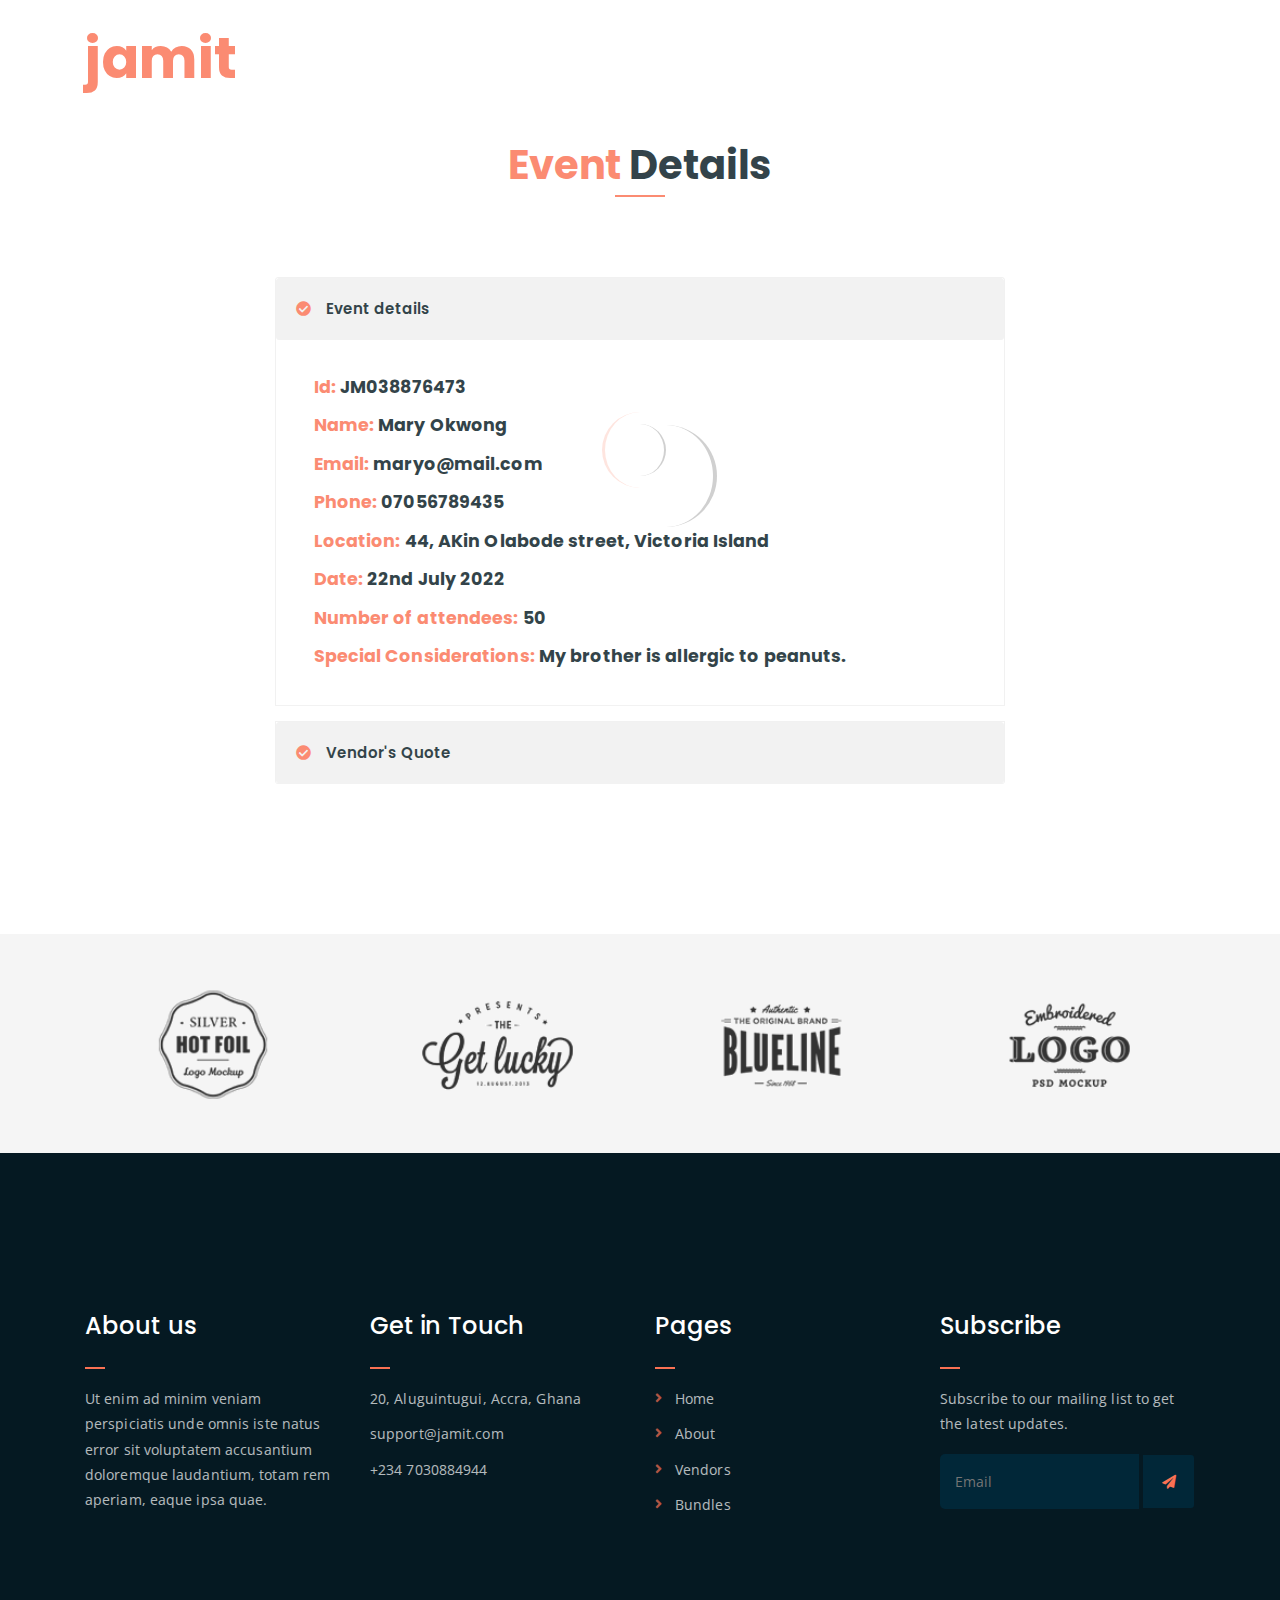
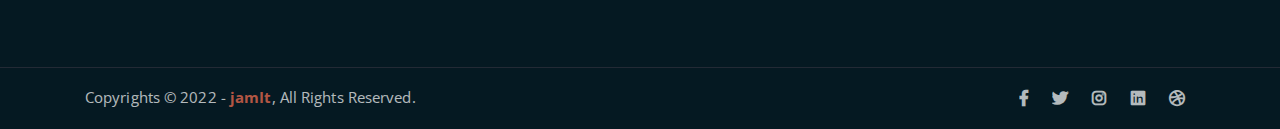
==== event_details.html @ 9898636e "added request quote and details page" ====
<!DOCTYPE html>
<html lang="en">
	<head>
		<meta charset="UTF-8" />
		<meta http-equiv="X-UA-Compatible" content="IE=edge" />
		<meta name="viewport" content="width=device-width, initial-scale=1" />

		<!-- title -->
		<title>Request Quote</title>

		<!-- favicon -->
		<link rel="shortcut icon" type="image/png" href="assets/img/favicon.png" />
		<!-- google font -->
		<link
			href="https://fonts.googleapis.com/css?family=Open+Sans:300,400,700"
			rel="stylesheet"
		/>
		<link
			href="https://fonts.googleapis.com/css?family=Poppins:400,700&display=swap"
			rel="stylesheet"
		/>
		<!-- fontawesome -->
		<link rel="stylesheet" href="assets/css/all.min.css" />
		<!-- bootstrap -->
		<link rel="stylesheet" href="assets/bootstrap/css/bootstrap.min.css" />
		<!-- owl carousel -->
		<link rel="stylesheet" href="assets/css/owl.carousel.css" />
		<!-- magnific popup -->
		<link rel="stylesheet" href="assets/css/magnific-popup.css" />
		<!-- animate css -->
		<link rel="stylesheet" href="assets/css/animate.css" />
		<!-- mean menu css -->
		<link rel="stylesheet" href="assets/css/meanmenu.min.css" />
		<!-- main style -->
		<link rel="stylesheet" href="assets/css/main.css" />
		<!-- responsive -->
		<link rel="stylesheet" href="assets/css/responsive.css" />
	</head>
	<body>
		<!--PreLoader-->
		<div class="loader">
			<div class="loader-inner">
				<div class="circle"></div>
			</div>
		</div>
		<!--PreLoader Ends-->

		<!-- header -->
		<div class="top-header-area" id="sticker">
			<div class="container">
				<div class="row">
					<div class="col-lg-12 col-sm-12 text-center">
						<div class="main-menu-wrap">
							<!-- logo -->
							<div class="site-logo">
								<a href="index.html">
									<h1 class="orange-text">jamit</h1>
									<!-- <img src="assets/img/logo.png" alt="" /> -->
								</a>
							</div>
							<!-- logo -->

							<!-- menu start -->
							<!-- <nav class="main-menu">
								<ul>
									<li class="current-list-item">
										<a href="#">Home</a>
										<ul class="sub-menu">
											<li><a href="index.html">Static Home</a></li>
											<li><a href="index_2.html">Slider Home</a></li>
										</ul>
									</li>
									<li><a href="about.html">About</a></li>
									<li>
										<a href="#">Pages</a>
										<ul class="sub-menu">
											<li><a href="404.html">404 page</a></li>
											<li><a href="about.html">About</a></li>
											<li><a href="cart.html">Cart</a></li>
											<li><a href="checkout.html">Check Out</a></li>
											<li><a href="contact.html">Contact</a></li>
											<li><a href="news.html">News</a></li>
											<li><a href="shop.html">Shop</a></li>
										</ul>
									</li>
									<li>
										<a href="news.html">News</a>
										<ul class="sub-menu">
											<li><a href="news.html">News</a></li>
											<li><a href="single-news.html">Single News</a></li>
										</ul>
									</li>
									<li><a href="contact.html">Contact</a></li>
									<li>
										<a href="shop.html">Shop</a>
										<ul class="sub-menu">
											<li><a href="shop.html">Shop</a></li>
											<li><a href="checkout.html">Check Out</a></li>
											<li><a href="single-product.html">Single Product</a></li>
											<li><a href="cart.html">Cart</a></li>
										</ul>
									</li>
									<li>
										<div class="header-icons">
											<a class="shopping-cart" href="cart.html"
												><i class="fas fa-shopping-cart"></i
											></a>
											<a class="mobile-hide search-bar-icon" href="#"
												><i class="fas fa-search"></i
											></a>
										</div>
									</li>
								</ul>
							</nav> -->
							<a class="mobile-show search-bar-icon" href="#"
								><i class="fas fa-search"></i
							></a>
							<div class="mobile-menu"></div>
							<!-- menu end -->
						</div>
					</div>
				</div>
			</div>
		</div>
		<!-- end header -->

		<!-- search area -->
		<!-- <div class="search-area">
			<div class="container">
				<div class="row">
					<div class="col-lg-12">
						<span class="close-btn"><i class="fas fa-window-close"></i></span>
						<div class="search-bar">
							<div class="search-bar-tablecell">
								<h3>Search For:</h3>
								<input type="text" placeholder="Keywords" />
								<button type="submit">
									Search <i class="fas fa-search"></i>
								</button>
							</div>
						</div>
					</div>
				</div>
			</div>
		</div> -->
		<!-- end search arewa -->

		<!-- breadcrumb-section -->
		<!-- <div class="breadcrumb-section breadcrumb-bg">
			<div class="container">
				<div class="row">
					<div class="col-lg-8 offset-lg-2 text-center">
						<div class="breadcrumb-text">
							<h1>Request Quote</h1>
						</div>
					</div>
				</div>
			</div>
		</div> -->
		<!-- end breadcrumb section -->

		<!-- check out section -->
		<div class="checkout-section mt-150 mb-150">
			<div class="container">
				<div class="row">
					<div class="col-lg-8 offset-lg-2 text-center">
						<div class="section-title">
							<h3><span class="orange-text">Event</span> Details</h3>
						</div>
					</div>
				</div>
				<div class="row">
					<div class="col-lg-8 m-auto">
						<div class="checkout-accordion-wrap">
							<div class="accordion" id="accordionExample">
								<div class="card single-accordion">
									<div class="card-header" id="headingOne">
										<h5 class="mb-0">
											<button
												class="btn btn-link"
												type="button"
												data-toggle="collapse"
												data-target="#collapseOne"
												aria-expanded="true"
												aria-controls="collapseOne"
											>
												Event details
											</button>
										</h5>
									</div>

									<div
										id="collapseOne"
										class="collapse show"
										aria-labelledby="headingOne"
										data-parent="#accordionExample"
									>
										<div class="card-body">
											<div class="billing-address-form">
												<!-- <form action="index.html">
													<p><input type="text" placeholder="Name" /></p>
													<p><input type="email" placeholder="Email" /></p>
													<p><input type="tel" placeholder="Phone" /></p>
													<p>
														<input type="text" placeholder="Event Location" />
													</p>
													<p>
														<input
															type="text"
															placeholder="Number of attendees"
														/>
													</p>
													<p>
														<textarea
															name="bill"
															id="bill"
															cols="30"
															rows="10"
															placeholder="Special considerations?"
														></textarea>
													</p>
													<a
														href="index.html"
														class="boxed-btn"
														id="request_quote"
													>
														Request Quote
													</a>
												</form> -->
												<h5>
													<span class="orange-text">Id:</span> JM038876473
												</h5>
												<h5>
													<span class="orange-text">Name:</span> Mary Okwong
												</h5>
												<h5>
													<span class="orange-text">Email:</span> maryo@mail.com
												</h5>
												<h5>
													<span class="orange-text">Phone:</span> 07056789435
												</h5>
												<h5>
													<span class="orange-text">Location:</span> 44, AKin
													Olabode street, Victoria Island
												</h5>
												<h5>
													<span class="orange-text">Date:</span> 22nd July 2022
												</h5>
												<h5>
													<span class="orange-text">Number of attendees:</span>
													50
												</h5>
												<h5>
													<span class="orange-text"
														>Special Considerations:</span
													>
													My brother is allergic to peanuts.
												</h5>
											</div>
										</div>
									</div>
								</div>
								<div id="quote_alert"></div>
								<div class="card single-accordion">
									<div class="card-header" id="headingTwo">
										<h5 class="mb-0">
											<button
												class="btn btn-link"
												type=""
												data-toggle="collapse"
												data-target="#collapseTwo"
												aria-expanded="false"
												aria-controls="collapseTwo"
											>
												Vendor's Quote
											</button>
										</h5>
									</div>
									<div
										id="collapseTwo"
										class="collapse"
										aria-labelledby="headingTwo"
										data-parent="#accordionExample"
									>
										<div class="card-body">
											<div class="shipping-address-form">
												<p>
													Vendor has not given a quote yet. Please check back
													later.
												</p>
											</div>
										</div>
									</div>
								</div>
							</div>
						</div>
					</div>

					<!-- <div class="col-lg-4">
						<div class="order-details-wrap">
							<table class="order-details">
								<thead>
									<tr>
										<th>Your order Details</th>
										<th>Price</th>
									</tr>
								</thead>
								<tbody class="order-details-body">
									<tr>
										<td>Product</td>
										<td>Total</td>
									</tr>
									<tr>
										<td>Strawberry</td>
										<td>$85.00</td>
									</tr>
									<tr>
										<td>Berry</td>
										<td>$70.00</td>
									</tr>
									<tr>
										<td>Lemon</td>
										<td>$35.00</td>
									</tr>
								</tbody>
								<tbody class="checkout-details">
									<tr>
										<td>Subtotal</td>
										<td>$190</td>
									</tr>
									<tr>
										<td>Shipping</td>
										<td>$50</td>
									</tr>
									<tr>
										<td>Total</td>
										<td>$240</td>
									</tr>
								</tbody>
							</table>
							<a href="#" class="boxed-btn">Place Order</a>
						</div>
					</div> -->
				</div>
			</div>
		</div>
		<!-- end check out section -->

		<!-- logo carousel -->
		<div class="logo-carousel-section">
			<div class="container">
				<div class="row">
					<div class="col-lg-12">
						<div class="logo-carousel-inner">
							<div class="single-logo-item">
								<img src="assets/img/company-logos/1.png" alt="" />
							</div>
							<div class="single-logo-item">
								<img src="assets/img/company-logos/2.png" alt="" />
							</div>
							<div class="single-logo-item">
								<img src="assets/img/company-logos/3.png" alt="" />
							</div>
							<div class="single-logo-item">
								<img src="assets/img/company-logos/4.png" alt="" />
							</div>
							<div class="single-logo-item">
								<img src="assets/img/company-logos/5.png" alt="" />
							</div>
						</div>
					</div>
				</div>
			</div>
		</div>
		<!-- end logo carousel -->

		<!-- footer -->
		<div class="footer-area">
			<div class="container">
				<div class="row">
					<div class="col-lg-3 col-md-6">
						<div class="footer-box about-widget">
							<h2 class="widget-title">About us</h2>
							<p>
								Ut enim ad minim veniam perspiciatis unde omnis iste natus error
								sit voluptatem accusantium doloremque laudantium, totam rem
								aperiam, eaque ipsa quae.
							</p>
						</div>
					</div>
					<div class="col-lg-3 col-md-6">
						<div class="footer-box get-in-touch">
							<h2 class="widget-title">Get in Touch</h2>
							<ul>
								<li>20, Aluguintugui, Accra, Ghana</li>
								<li>support@jamit.com</li>
								<li>+234 7030884944</li>
							</ul>
						</div>
					</div>
					<div class="col-lg-3 col-md-6">
						<div class="footer-box pages">
							<h2 class="widget-title">Pages</h2>
							<ul>
								<li><a href="index.html">Home</a></li>
								<li><a href="about.html">About</a></li>
								<li><a href="services.html">Vendors</a></li>
								<li><a href="news.html">Bundles</a></li>
							</ul>
						</div>
					</div>
					<div class="col-lg-3 col-md-6">
						<div class="footer-box subscribe">
							<h2 class="widget-title">Subscribe</h2>
							<p>Subscribe to our mailing list to get the latest updates.</p>
							<form action="index.html">
								<input type="email" placeholder="Email" />
								<button type="submit">
									<i class="fas fa-paper-plane"></i>
								</button>
							</form>
						</div>
					</div>
				</div>
			</div>
		</div>
		<!-- end footer -->

		<!-- copyright -->
		<div class="copyright">
			<div class="container">
				<div class="row">
					<div class="col-lg-6 col-md-12">
						<p>
							Copyrights &copy; 2022 -
							<a href="https://imransdesign.com/">jamIt</a>, All Rights
							Reserved.<br />
						</p>
					</div>
					<div class="col-lg-6 text-right col-md-12">
						<div class="social-icons">
							<ul>
								<li>
									<a href="#" target="_blank"
										><i class="fab fa-facebook-f"></i
									></a>
								</li>
								<li>
									<a href="#" target="_blank"><i class="fab fa-twitter"></i></a>
								</li>
								<li>
									<a href="#" target="_blank"
										><i class="fab fa-instagram"></i
									></a>
								</li>
								<li>
									<a href="#" target="_blank"
										><i class="fab fa-linkedin"></i
									></a>
								</li>
								<li>
									<a href="#" target="_blank"
										><i class="fab fa-dribbble"></i
									></a>
								</li>
							</ul>
						</div>
					</div>
				</div>
			</div>
		</div>
		<!-- end copyright -->

		<!-- jquery -->
		<script src="assets/js/jquery-1.11.3.min.js"></script>
		<!-- bootstrap -->
		<script src="assets/bootstrap/js/bootstrap.min.js"></script>
		<!-- count down -->
		<script src="assets/js/jquery.countdown.js"></script>
		<!-- isotope -->
		<script src="assets/js/jquery.isotope-3.0.6.min.js"></script>
		<!-- waypoints -->
		<script src="assets/js/waypoints.js"></script>
		<!-- owl carousel -->
		<script src="assets/js/owl.carousel.min.js"></script>
		<!-- magnific popup -->
		<script src="assets/js/jquery.magnific-popup.min.js"></script>
		<!-- mean menu -->
		<script src="assets/js/jquery.meanmenu.min.js"></script>
		<!-- sticker js -->
		<script src="assets/js/sticker.js"></script>
		<!-- main js -->
		<script src="assets/js/main.js"></script>
		<!-- <script>
			let request = document.getElementById("request_quote");
			let quoteBox = document.getElementById("quote_alert");
			request.onclick = function (e) {
				e.preventDefault();
				// request.setAttribute("disabled", "");
				request.style.pointerEvents = "none";
				request.style.cursor = "default";
				let loading = document.createElement("span");
				loading.setAttribute("class", "spinner-border spinner-border-sm");
				loading.setAttribute("role", "status");
				loading.setAttribute("aria-hidden", "");
				loading.setAttribute("style", "color: white");
				request.appendChild(loading);
				setTimeout(function () {
					request.removeChild(loading);
					quoteBox.innerHTML = `<div class="alert alert-secondary" role="alert">
													<h4 class="alert-heading orange-text">
														<i class="fas fa-check-circle"></i>
														<span>Quote Requested!</span>
													</h4>
													<p>
														Expect a response from vendor within the next 24 hours.
													</p>
													<hr />
													<p class="mb-0">
														<a href="shop.html" class="boxed-btn">View Details</a>
													</p>
												</div>`;
				}, 3000);
			};
		</script> -->
	</body>
</html>
---- assets/css/all.min.css ----
.fa,.fab,.fal,.far,.fas{-moz-osx-font-smoothing:grayscale;-webkit-font-smoothing:antialiased;display:inline-block;font-style:normal;font-variant:normal;text-rendering:auto;line-height:1}.fa-lg{font-size:1.33333em;line-height:.75em;vertical-align:-.0667em}.fa-xs{font-size:.75em}.fa-sm{font-size:.875em}.fa-1x{font-size:1em}.fa-2x{font-size:2em}.fa-3x{font-size:3em}.fa-4x{font-size:4em}.fa-5x{font-size:5em}.fa-6x{font-size:6em}.fa-7x{font-size:7em}.fa-8x{font-size:8em}.fa-9x{font-size:9em}.fa-10x{font-size:10em}.fa-fw{text-align:center;width:1.25em}.fa-ul{list-style-type:none;margin-left:2.5em;padding-left:0}.fa-ul>li{position:relative}.fa-li{left:-2em;position:absolute;text-align:center;width:2em;line-height:inherit}.fa-border{border:.08em solid #eee;border-radius:.1em;padding:.2em .25em .15em}.fa-pull-left{float:left}.fa-pull-right{float:right}.fa.fa-pull-left,.fab.fa-pull-left,.fal.fa-pull-left,.far.fa-pull-left,.fas.fa-pull-left{margin-right:.3em}.fa.fa-pull-right,.fab.fa-pull-right,.fal.fa-pull-right,.far.fa-pull-right,.fas.fa-pull-right{margin-left:.3em}.fa-spin{animation:fa-spin 2s infinite linear}.fa-pulse{animation:fa-spin 1s infinite steps(8)}@keyframes fa-spin{0%{transform:rotate(0deg)}to{transform:rotate(1turn)}}.fa-rotate-90{-ms-filter:"progid:DXImageTransform.Microsoft.BasicImage(rotation=1)";transform:rotate(90deg)}.fa-rotate-180{-ms-filter:"progid:DXImageTransform.Microsoft.BasicImage(rotation=2)";transform:rotate(180deg)}.fa-rotate-270{-ms-filter:"progid:DXImageTransform.Microsoft.BasicImage(rotation=3)";transform:rotate(270deg)}.fa-flip-horizontal{-ms-filter:"progid:DXImageTransform.Microsoft.BasicImage(rotation=0, mirror=1)";transform:scaleX(-1)}.fa-flip-vertical{transform:scaleY(-1)}.fa-flip-horizontal.fa-flip-vertical,.fa-flip-vertical{-ms-filter:"progid:DXImageTransform.Microsoft.BasicImage(rotation=2, mirror=1)"}.fa-flip-horizontal.fa-flip-vertical{transform:scale(-1)}:root .fa-flip-horizontal,:root .fa-flip-vertical,:root .fa-rotate-90,:root .fa-rotate-180,:root .fa-rotate-270{filter:none}.fa-stack{display:inline-block;height:2em;line-height:2em;position:relative;vertical-align:middle;width:2.5em}.fa-stack-1x,.fa-stack-2x{left:0;position:absolute;text-align:center;width:100%}.fa-stack-1x{line-height:inherit}.fa-stack-2x{font-size:2em}.fa-inverse{color:#fff}.fa-500px:before{content:"\f26e"}.fa-accessible-icon:before{content:"\f368"}.fa-accusoft:before{content:"\f369"}.fa-acquisitions-incorporated:before{content:"\f6af"}.fa-ad:before{content:"\f641"}.fa-address-book:before{content:"\f2b9"}.fa-address-card:before{content:"\f2bb"}.fa-adjust:before{content:"\f042"}.fa-adn:before{content:"\f170"}.fa-adobe:before{content:"\f778"}.fa-adversal:before{content:"\f36a"}.fa-affiliatetheme:before{content:"\f36b"}.fa-air-freshener:before{content:"\f5d0"}.fa-algolia:before{content:"\f36c"}.fa-align-center:before{content:"\f037"}.fa-align-justify:before{content:"\f039"}.fa-align-left:before{content:"\f036"}.fa-align-right:before{content:"\f038"}.fa-alipay:before{content:"\f642"}.fa-allergies:before{content:"\f461"}.fa-amazon:before{content:"\f270"}.fa-amazon-pay:before{content:"\f42c"}.fa-ambulance:before{content:"\f0f9"}.fa-american-sign-language-interpreting:before{content:"\f2a3"}.fa-amilia:before{content:"\f36d"}.fa-anchor:before{content:"\f13d"}.fa-android:before{content:"\f17b"}.fa-angellist:before{content:"\f209"}.fa-angle-double-down:before{content:"\f103"}.fa-angle-double-left:before{content:"\f100"}.fa-angle-double-right:before{content:"\f101"}.fa-angle-double-up:before{content:"\f102"}.fa-angle-down:before{content:"\f107"}.fa-angle-left:before{content:"\f104"}.fa-angle-right:before{content:"\f105"}.fa-angle-up:before{content:"\f106"}.fa-angry:before{content:"\f556"}.fa-angrycreative:before{content:"\f36e"}.fa-angular:before{content:"\f420"}.fa-ankh:before{content:"\f644"}.fa-app-store:before{content:"\f36f"}.fa-app-store-ios:before{content:"\f370"}.fa-apper:before{content:"\f371"}.fa-apple:before{content:"\f179"}.fa-apple-alt:before{content:"\f5d1"}.fa-apple-pay:before{content:"\f415"}.fa-archive:before{content:"\f187"}.fa-archway:before{content:"\f557"}.fa-arrow-alt-circle-down:before{content:"\f358"}.fa-arrow-alt-circle-left:before{content:"\f359"}.fa-arrow-alt-circle-right:before{content:"\f35a"}.fa-arrow-alt-circle-up:before{content:"\f35b"}.fa-arrow-circle-down:before{content:"\f0ab"}.fa-arrow-circle-left:before{content:"\f0a8"}.fa-arrow-circle-right:before{content:"\f0a9"}.fa-arrow-circle-up:before{content:"\f0aa"}.fa-arrow-down:before{content:"\f063"}.fa-arrow-left:before{content:"\f060"}.fa-arrow-right:before{content:"\f061"}.fa-arrow-up:before{content:"\f062"}.fa-arrows-alt:before{content:"\f0b2"}.fa-arrows-alt-h:before{content:"\f337"}.fa-arrows-alt-v:before{content:"\f338"}.fa-artstation:before{content:"\f77a"}.fa-assistive-listening-systems:before{content:"\f2a2"}.fa-asterisk:before{content:"\f069"}.fa-asymmetrik:before{content:"\f372"}.fa-at:before{content:"\f1fa"}.fa-atlas:before{content:"\f558"}.fa-atlassian:before{content:"\f77b"}.fa-atom:before{content:"\f5d2"}.fa-audible:before{content:"\f373"}.fa-audio-description:before{content:"\f29e"}.fa-autoprefixer:before{content:"\f41c"}.fa-avianex:before{content:"\f374"}.fa-aviato:before{content:"\f421"}.fa-award:before{content:"\f559"}.fa-aws:before{content:"\f375"}.fa-baby:before{content:"\f77c"}.fa-baby-carriage:before{content:"\f77d"}.fa-backspace:before{content:"\f55a"}.fa-backward:before{content:"\f04a"}.fa-balance-scale:before{content:"\f24e"}.fa-ban:before{content:"\f05e"}.fa-band-aid:before{content:"\f462"}.fa-bandcamp:before{content:"\f2d5"}.fa-barcode:before{content:"\f02a"}.fa-bars:before{content:"\f0c9"}.fa-baseball-ball:before{content:"\f433"}.fa-basketball-ball:before{content:"\f434"}.fa-bath:before{content:"\f2cd"}.fa-battery-empty:before{content:"\f244"}.fa-battery-full:before{content:"\f240"}.fa-battery-half:before{content:"\f242"}.fa-battery-quarter:before{content:"\f243"}.fa-battery-three-quarters:before{content:"\f241"}.fa-bed:before{content:"\f236"}.fa-beer:before{content:"\f0fc"}.fa-behance:before{content:"\f1b4"}.fa-behance-square:before{content:"\f1b5"}.fa-bell:before{content:"\f0f3"}.fa-bell-slash:before{content:"\f1f6"}.fa-bezier-curve:before{content:"\f55b"}.fa-bible:before{content:"\f647"}.fa-bicycle:before{content:"\f206"}.fa-bimobject:before{content:"\f378"}.fa-binoculars:before{content:"\f1e5"}.fa-biohazard:before{content:"\f780"}.fa-birthday-cake:before{content:"\f1fd"}.fa-bitbucket:before{content:"\f171"}.fa-bitcoin:before{content:"\f379"}.fa-bity:before{content:"\f37a"}.fa-black-tie:before{content:"\f27e"}.fa-blackberry:before{content:"\f37b"}.fa-blender:before{content:"\f517"}.fa-blender-phone:before{content:"\f6b6"}.fa-blind:before{content:"\f29d"}.fa-blog:before{content:"\f781"}.fa-blogger:before{content:"\f37c"}.fa-blogger-b:before{content:"\f37d"}.fa-bluetooth:before{content:"\f293"}.fa-bluetooth-b:before{content:"\f294"}.fa-bold:before{content:"\f032"}.fa-bolt:before{content:"\f0e7"}.fa-bomb:before{content:"\f1e2"}.fa-bone:before{content:"\f5d7"}.fa-bong:before{content:"\f55c"}.fa-book:before{content:"\f02d"}.fa-book-dead:before{content:"\f6b7"}.fa-book-open:before{content:"\f518"}.fa-book-reader:before{content:"\f5da"}.fa-bookmark:before{content:"\f02e"}.fa-bowling-ball:before{content:"\f436"}.fa-box:before{content:"\f466"}.fa-box-open:before{content:"\f49e"}.fa-boxes:before{content:"\f468"}.fa-braille:before{content:"\f2a1"}.fa-brain:before{content:"\f5dc"}.fa-briefcase:before{content:"\f0b1"}.fa-briefcase-medical:before{content:"\f469"}.fa-broadcast-tower:before{content:"\f519"}.fa-broom:before{content:"\f51a"}.fa-brush:before{content:"\f55d"}.fa-btc:before{content:"\f15a"}.fa-bug:before{content:"\f188"}.fa-building:before{content:"\f1ad"}.fa-bullhorn:before{content:"\f0a1"}.fa-bullseye:before{content:"\f140"}.fa-burn:before{content:"\f46a"}.fa-buromobelexperte:before{content:"\f37f"}.fa-bus:before{content:"\f207"}.fa-bus-alt:before{content:"\f55e"}.fa-business-time:before{content:"\f64a"}.fa-buysellads:before{content:"\f20d"}.fa-calculator:before{content:"\f1ec"}.fa-calendar:before{content:"\f133"}.fa-calendar-alt:before{content:"\f073"}.fa-calendar-check:before{content:"\f274"}.fa-calendar-day:before{content:"\f783"}.fa-calendar-minus:before{content:"\f272"}.fa-calendar-plus:before{content:"\f271"}.fa-calendar-times:before{content:"\f273"}.fa-calendar-week:before{content:"\f784"}.fa-camera:before{content:"\f030"}.fa-camera-retro:before{content:"\f083"}.fa-campground:before{content:"\f6bb"}.fa-canadian-maple-leaf:before{content:"\f785"}.fa-candy-cane:before{content:"\f786"}.fa-cannabis:before{content:"\f55f"}.fa-capsules:before{content:"\f46b"}.fa-car:before{content:"\f1b9"}.fa-car-alt:before{content:"\f5de"}.fa-car-battery:before{content:"\f5df"}.fa-car-crash:before{content:"\f5e1"}.fa-car-side:before{content:"\f5e4"}.fa-caret-down:before{content:"\f0d7"}.fa-caret-left:before{content:"\f0d9"}.fa-caret-right:before{content:"\f0da"}.fa-caret-square-down:before{content:"\f150"}.fa-caret-square-left:before{content:"\f191"}.fa-caret-square-right:before{content:"\f152"}.fa-caret-square-up:before{content:"\f151"}.fa-caret-up:before{content:"\f0d8"}.fa-carrot:before{content:"\f787"}.fa-cart-arrow-down:before{content:"\f218"}.fa-cart-plus:before{content:"\f217"}.fa-cash-register:before{content:"\f788"}.fa-cat:before{content:"\f6be"}.fa-cc-amazon-pay:before{content:"\f42d"}.fa-cc-amex:before{content:"\f1f3"}.fa-cc-apple-pay:before{content:"\f416"}.fa-cc-diners-club:before{content:"\f24c"}.fa-cc-discover:before{content:"\f1f2"}.fa-cc-jcb:before{content:"\f24b"}.fa-cc-mastercard:before{content:"\f1f1"}.fa-cc-paypal:before{content:"\f1f4"}.fa-cc-stripe:before{content:"\f1f5"}.fa-cc-visa:before{content:"\f1f0"}.fa-centercode:before{content:"\f380"}.fa-centos:before{content:"\f789"}.fa-certificate:before{content:"\f0a3"}.fa-chair:before{content:"\f6c0"}.fa-chalkboard:before{content:"\f51b"}.fa-chalkboard-teacher:before{content:"\f51c"}.fa-charging-station:before{content:"\f5e7"}.fa-chart-area:before{content:"\f1fe"}.fa-chart-bar:before{content:"\f080"}.fa-chart-line:before{content:"\f201"}.fa-chart-pie:before{content:"\f200"}.fa-check:before{content:"\f00c"}.fa-check-circle:before{content:"\f058"}.fa-check-double:before{content:"\f560"}.fa-check-square:before{content:"\f14a"}.fa-chess:before{content:"\f439"}.fa-chess-bishop:before{content:"\f43a"}.fa-chess-board:before{content:"\f43c"}.fa-chess-king:before{content:"\f43f"}.fa-chess-knight:before{content:"\f441"}.fa-chess-pawn:before{content:"\f443"}.fa-chess-queen:before{content:"\f445"}.fa-chess-rook:before{content:"\f447"}.fa-chevron-circle-down:before{content:"\f13a"}.fa-chevron-circle-left:before{content:"\f137"}.fa-chevron-circle-right:before{content:"\f138"}.fa-chevron-circle-up:before{content:"\f139"}.fa-chevron-down:before{content:"\f078"}.fa-chevron-left:before{content:"\f053"}.fa-chevron-right:before{content:"\f054"}.fa-chevron-up:before{content:"\f077"}.fa-child:before{content:"\f1ae"}.fa-chrome:before{content:"\f268"}.fa-church:before{content:"\f51d"}.fa-circle:before{content:"\f111"}.fa-circle-notch:before{content:"\f1ce"}.fa-city:before{content:"\f64f"}.fa-clipboard:before{content:"\f328"}.fa-clipboard-check:before{content:"\f46c"}.fa-clipboard-list:before{content:"\f46d"}.fa-clock:before{content:"\f017"}.fa-clone:before{content:"\f24d"}.fa-closed-captioning:before{content:"\f20a"}.fa-cloud:before{content:"\f0c2"}.fa-cloud-download-alt:before{content:"\f381"}.fa-cloud-meatball:before{content:"\f73b"}.fa-cloud-moon:before{content:"\f6c3"}.fa-cloud-moon-rain:before{content:"\f73c"}.fa-cloud-rain:before{content:"\f73d"}.fa-cloud-showers-heavy:before{content:"\f740"}.fa-cloud-sun:before{content:"\f6c4"}.fa-cloud-sun-rain:before{content:"\f743"}.fa-cloud-upload-alt:before{content:"\f382"}.fa-cloudscale:before{content:"\f383"}.fa-cloudsmith:before{content:"\f384"}.fa-cloudversify:before{content:"\f385"}.fa-cocktail:before{content:"\f561"}.fa-code:before{content:"\f121"}.fa-code-branch:before{content:"\f126"}.fa-codepen:before{content:"\f1cb"}.fa-codiepie:before{content:"\f284"}.fa-coffee:before{content:"\f0f4"}.fa-cog:before{content:"\f013"}.fa-cogs:before{content:"\f085"}.fa-coins:before{content:"\f51e"}.fa-columns:before{content:"\f0db"}.fa-comment:before{content:"\f075"}.fa-comment-alt:before{content:"\f27a"}.fa-comment-dollar:before{content:"\f651"}.fa-comment-dots:before{content:"\f4ad"}.fa-comment-slash:before{content:"\f4b3"}.fa-comments:before{content:"\f086"}.fa-comments-dollar:before{content:"\f653"}.fa-compact-disc:before{content:"\f51f"}.fa-compass:before{content:"\f14e"}.fa-compress:before{content:"\f066"}.fa-compress-arrows-alt:before{content:"\f78c"}.fa-concierge-bell:before{content:"\f562"}.fa-confluence:before{content:"\f78d"}.fa-connectdevelop:before{content:"\f20e"}.fa-contao:before{content:"\f26d"}.fa-cookie:before{content:"\f563"}.fa-cookie-bite:before{content:"\f564"}.fa-copy:before{content:"\f0c5"}.fa-copyright:before{content:"\f1f9"}.fa-couch:before{content:"\f4b8"}.fa-cpanel:before{content:"\f388"}.fa-creative-commons:before{content:"\f25e"}.fa-creative-commons-by:before{content:"\f4e7"}.fa-creative-commons-nc:before{content:"\f4e8"}.fa-creative-commons-nc-eu:before{content:"\f4e9"}.fa-creative-commons-nc-jp:before{content:"\f4ea"}.fa-creative-commons-nd:before{content:"\f4eb"}.fa-creative-commons-pd:before{content:"\f4ec"}.fa-creative-commons-pd-alt:before{content:"\f4ed"}.fa-creative-commons-remix:before{content:"\f4ee"}.fa-creative-commons-sa:before{content:"\f4ef"}.fa-creative-commons-sampling:before{content:"\f4f0"}.fa-creative-commons-sampling-plus:before{content:"\f4f1"}.fa-creative-commons-share:before{content:"\f4f2"}.fa-creative-commons-zero:before{content:"\f4f3"}.fa-credit-card:before{content:"\f09d"}.fa-critical-role:before{content:"\f6c9"}.fa-crop:before{content:"\f125"}.fa-crop-alt:before{content:"\f565"}.fa-cross:before{content:"\f654"}.fa-crosshairs:before{content:"\f05b"}.fa-crow:before{content:"\f520"}.fa-crown:before{content:"\f521"}.fa-css3:before{content:"\f13c"}.fa-css3-alt:before{content:"\f38b"}.fa-cube:before{content:"\f1b2"}.fa-cubes:before{content:"\f1b3"}.fa-cut:before{content:"\f0c4"}.fa-cuttlefish:before{content:"\f38c"}.fa-d-and-d:before{content:"\f38d"}.fa-d-and-d-beyond:before{content:"\f6ca"}.fa-dashcube:before{content:"\f210"}.fa-database:before{content:"\f1c0"}.fa-deaf:before{content:"\f2a4"}.fa-delicious:before{content:"\f1a5"}.fa-democrat:before{content:"\f747"}.fa-deploydog:before{content:"\f38e"}.fa-deskpro:before{content:"\f38f"}.fa-desktop:before{content:"\f108"}.fa-dev:before{content:"\f6cc"}.fa-deviantart:before{content:"\f1bd"}.fa-dharmachakra:before{content:"\f655"}.fa-dhl:before{content:"\f790"}.fa-diagnoses:before{content:"\f470"}.fa-diaspora:before{content:"\f791"}.fa-dice:before{content:"\f522"}.fa-dice-d20:before{content:"\f6cf"}.fa-dice-d6:before{content:"\f6d1"}.fa-dice-five:before{content:"\f523"}.fa-dice-four:before{content:"\f524"}.fa-dice-one:before{content:"\f525"}.fa-dice-six:before{content:"\f526"}.fa-dice-three:before{content:"\f527"}.fa-dice-two:before{content:"\f528"}.fa-digg:before{content:"\f1a6"}.fa-digital-ocean:before{content:"\f391"}.fa-digital-tachograph:before{content:"\f566"}.fa-directions:before{content:"\f5eb"}.fa-discord:before{content:"\f392"}.fa-discourse:before{content:"\f393"}.fa-divide:before{content:"\f529"}.fa-dizzy:before{content:"\f567"}.fa-dna:before{content:"\f471"}.fa-dochub:before{content:"\f394"}.fa-docker:before{content:"\f395"}.fa-dog:before{content:"\f6d3"}.fa-dollar-sign:before{content:"\f155"}.fa-dolly:before{content:"\f472"}.fa-dolly-flatbed:before{content:"\f474"}.fa-donate:before{content:"\f4b9"}.fa-door-closed:before{content:"\f52a"}.fa-door-open:before{content:"\f52b"}.fa-dot-circle:before{content:"\f192"}.fa-dove:before{content:"\f4ba"}.fa-download:before{content:"\f019"}.fa-draft2digital:before{content:"\f396"}.fa-drafting-compass:before{content:"\f568"}.fa-dragon:before{content:"\f6d5"}.fa-draw-polygon:before{content:"\f5ee"}.fa-dribbble:before{content:"\f17d"}.fa-dribbble-square:before{content:"\f397"}.fa-dropbox:before{content:"\f16b"}.fa-drum:before{content:"\f569"}.fa-drum-steelpan:before{content:"\f56a"}.fa-drumstick-bite:before{content:"\f6d7"}.fa-drupal:before{content:"\f1a9"}.fa-dumbbell:before{content:"\f44b"}.fa-dumpster:before{content:"\f793"}.fa-dumpster-fire:before{content:"\f794"}.fa-dungeon:before{content:"\f6d9"}.fa-dyalog:before{content:"\f399"}.fa-earlybirds:before{content:"\f39a"}.fa-ebay:before{content:"\f4f4"}.fa-edge:before{content:"\f282"}.fa-edit:before{content:"\f044"}.fa-eject:before{content:"\f052"}.fa-elementor:before{content:"\f430"}.fa-ellipsis-h:before{content:"\f141"}.fa-ellipsis-v:before{content:"\f142"}.fa-ello:before{content:"\f5f1"}.fa-ember:before{content:"\f423"}.fa-empire:before{content:"\f1d1"}.fa-envelope:before{content:"\f0e0"}.fa-envelope-open:before{content:"\f2b6"}.fa-envelope-open-text:before{content:"\f658"}.fa-envelope-square:before{content:"\f199"}.fa-envira:before{content:"\f299"}.fa-equals:before{content:"\f52c"}.fa-eraser:before{content:"\f12d"}.fa-erlang:before{content:"\f39d"}.fa-ethereum:before{content:"\f42e"}.fa-ethernet:before{content:"\f796"}.fa-etsy:before{content:"\f2d7"}.fa-euro-sign:before{content:"\f153"}.fa-exchange-alt:before{content:"\f362"}.fa-exclamation:before{content:"\f12a"}.fa-exclamation-circle:before{content:"\f06a"}.fa-exclamation-triangle:before{content:"\f071"}.fa-expand:before{content:"\f065"}.fa-expand-arrows-alt:before{content:"\f31e"}.fa-expeditedssl:before{content:"\f23e"}.fa-external-link-alt:before{content:"\f35d"}.fa-external-link-square-alt:before{content:"\f360"}.fa-eye:before{content:"\f06e"}.fa-eye-dropper:before{content:"\f1fb"}.fa-eye-slash:before{content:"\f070"}.fa-facebook:before{content:"\f09a"}.fa-facebook-f:before{content:"\f39e"}.fa-facebook-messenger:before{content:"\f39f"}.fa-facebook-square:before{content:"\f082"}.fa-fantasy-flight-games:before{content:"\f6dc"}.fa-fast-backward:before{content:"\f049"}.fa-fast-forward:before{content:"\f050"}.fa-fax:before{content:"\f1ac"}.fa-feather:before{content:"\f52d"}.fa-feather-alt:before{content:"\f56b"}.fa-fedex:before{content:"\f797"}.fa-fedora:before{content:"\f798"}.fa-female:before{content:"\f182"}.fa-fighter-jet:before{content:"\f0fb"}.fa-figma:before{content:"\f799"}.fa-file:before{content:"\f15b"}.fa-file-alt:before{content:"\f15c"}.fa-file-archive:before{content:"\f1c6"}.fa-file-audio:before{content:"\f1c7"}.fa-file-code:before{content:"\f1c9"}.fa-file-contract:before{content:"\f56c"}.fa-file-csv:before{content:"\f6dd"}.fa-file-download:before{content:"\f56d"}.fa-file-excel:before{content:"\f1c3"}.fa-file-export:before{content:"\f56e"}.fa-file-image:before{content:"\f1c5"}.fa-file-import:before{content:"\f56f"}.fa-file-invoice:before{content:"\f570"}.fa-file-invoice-dollar:before{content:"\f571"}.fa-file-medical:before{content:"\f477"}.fa-file-medical-alt:before{content:"\f478"}.fa-file-pdf:before{content:"\f1c1"}.fa-file-powerpoint:before{content:"\f1c4"}.fa-file-prescription:before{content:"\f572"}.fa-file-signature:before{content:"\f573"}.fa-file-upload:before{content:"\f574"}.fa-file-video:before{content:"\f1c8"}.fa-file-word:before{content:"\f1c2"}.fa-fill:before{content:"\f575"}.fa-fill-drip:before{content:"\f576"}.fa-film:before{content:"\f008"}.fa-filter:before{content:"\f0b0"}.fa-fingerprint:before{content:"\f577"}.fa-fire:before{content:"\f06d"}.fa-fire-alt:before{content:"\f7e4"}.fa-fire-extinguisher:before{content:"\f134"}.fa-firefox:before{content:"\f269"}.fa-first-aid:before{content:"\f479"}.fa-first-order:before{content:"\f2b0"}.fa-first-order-alt:before{content:"\f50a"}.fa-firstdraft:before{content:"\f3a1"}.fa-fish:before{content:"\f578"}.fa-fist-raised:before{content:"\f6de"}.fa-flag:before{content:"\f024"}.fa-flag-checkered:before{content:"\f11e"}.fa-flag-usa:before{content:"\f74d"}.fa-flask:before{content:"\f0c3"}.fa-flickr:before{content:"\f16e"}.fa-flipboard:before{content:"\f44d"}.fa-flushed:before{content:"\f579"}.fa-fly:before{content:"\f417"}.fa-folder:before{content:"\f07b"}.fa-folder-minus:before{content:"\f65d"}.fa-folder-open:before{content:"\f07c"}.fa-folder-plus:before{content:"\f65e"}.fa-font:before{content:"\f031"}.fa-font-awesome:before{content:"\f2b4"}.fa-font-awesome-alt:before{content:"\f35c"}.fa-font-awesome-flag:before{content:"\f425"}.fa-font-awesome-logo-full:before{content:"\f4e6"}.fa-fonticons:before{content:"\f280"}.fa-fonticons-fi:before{content:"\f3a2"}.fa-football-ball:before{content:"\f44e"}.fa-fort-awesome:before{content:"\f286"}.fa-fort-awesome-alt:before{content:"\f3a3"}.fa-forumbee:before{content:"\f211"}.fa-forward:before{content:"\f04e"}.fa-foursquare:before{content:"\f180"}.fa-free-code-camp:before{content:"\f2c5"}.fa-freebsd:before{content:"\f3a4"}.fa-frog:before{content:"\f52e"}.fa-frown:before{content:"\f119"}.fa-frown-open:before{content:"\f57a"}.fa-fulcrum:before{content:"\f50b"}.fa-funnel-dollar:before{content:"\f662"}.fa-futbol:before{content:"\f1e3"}.fa-galactic-republic:before{content:"\f50c"}.fa-galactic-senate:before{content:"\f50d"}.fa-gamepad:before{content:"\f11b"}.fa-gas-pump:before{content:"\f52f"}.fa-gavel:before{content:"\f0e3"}.fa-gem:before{content:"\f3a5"}.fa-genderless:before{content:"\f22d"}.fa-get-pocket:before{content:"\f265"}.fa-gg:before{content:"\f260"}.fa-gg-circle:before{content:"\f261"}.fa-ghost:before{content:"\f6e2"}.fa-gift:before{content:"\f06b"}.fa-gifts:before{content:"\f79c"}.fa-git:before{content:"\f1d3"}.fa-git-square:before{content:"\f1d2"}.fa-github:before{content:"\f09b"}.fa-github-alt:before{content:"\f113"}.fa-github-square:before{content:"\f092"}.fa-gitkraken:before{content:"\f3a6"}.fa-gitlab:before{content:"\f296"}.fa-gitter:before{content:"\f426"}.fa-glass-cheers:before{content:"\f79f"}.fa-glass-martini:before{content:"\f000"}.fa-glass-martini-alt:before{content:"\f57b"}.fa-glass-whiskey:before{content:"\f7a0"}.fa-glasses:before{content:"\f530"}.fa-glide:before{content:"\f2a5"}.fa-glide-g:before{content:"\f2a6"}.fa-globe:before{content:"\f0ac"}.fa-globe-africa:before{content:"\f57c"}.fa-globe-americas:before{content:"\f57d"}.fa-globe-asia:before{content:"\f57e"}.fa-globe-europe:before{content:"\f7a2"}.fa-gofore:before{content:"\f3a7"}.fa-golf-ball:before{content:"\f450"}.fa-goodreads:before{content:"\f3a8"}.fa-goodreads-g:before{content:"\f3a9"}.fa-google:before{content:"\f1a0"}.fa-google-drive:before{content:"\f3aa"}.fa-google-play:before{content:"\f3ab"}.fa-google-plus:before{content:"\f2b3"}.fa-google-plus-g:before{content:"\f0d5"}.fa-google-plus-square:before{content:"\f0d4"}.fa-google-wallet:before{content:"\f1ee"}.fa-gopuram:before{content:"\f664"}.fa-graduation-cap:before{content:"\f19d"}.fa-gratipay:before{content:"\f184"}.fa-grav:before{content:"\f2d6"}.fa-greater-than:before{content:"\f531"}.fa-greater-than-equal:before{content:"\f532"}.fa-grimace:before{content:"\f57f"}.fa-grin:before{content:"\f580"}.fa-grin-alt:before{content:"\f581"}.fa-grin-beam:before{content:"\f582"}.fa-grin-beam-sweat:before{content:"\f583"}.fa-grin-hearts:before{content:"\f584"}.fa-grin-squint:before{content:"\f585"}.fa-grin-squint-tears:before{content:"\f586"}.fa-grin-stars:before{content:"\f587"}.fa-grin-tears:before{content:"\f588"}.fa-grin-tongue:before{content:"\f589"}.fa-grin-tongue-squint:before{content:"\f58a"}.fa-grin-tongue-wink:before{content:"\f58b"}.fa-grin-wink:before{content:"\f58c"}.fa-grip-horizontal:before{content:"\f58d"}.fa-grip-lines:before{content:"\f7a4"}.fa-grip-lines-vertical:before{content:"\f7a5"}.fa-grip-vertical:before{content:"\f58e"}.fa-gripfire:before{content:"\f3ac"}.fa-grunt:before{content:"\f3ad"}.fa-guitar:before{content:"\f7a6"}.fa-gulp:before{content:"\f3ae"}.fa-h-square:before{content:"\f0fd"}.fa-hacker-news:before{content:"\f1d4"}.fa-hacker-news-square:before{content:"\f3af"}.fa-hackerrank:before{content:"\f5f7"}.fa-hammer:before{content:"\f6e3"}.fa-hamsa:before{content:"\f665"}.fa-hand-holding:before{content:"\f4bd"}.fa-hand-holding-heart:before{content:"\f4be"}.fa-hand-holding-usd:before{content:"\f4c0"}.fa-hand-lizard:before{content:"\f258"}.fa-hand-paper:before{content:"\f256"}.fa-hand-peace:before{content:"\f25b"}.fa-hand-point-down:before{content:"\f0a7"}.fa-hand-point-left:before{content:"\f0a5"}.fa-hand-point-right:before{content:"\f0a4"}.fa-hand-point-up:before{content:"\f0a6"}.fa-hand-pointer:before{content:"\f25a"}.fa-hand-rock:before{content:"\f255"}.fa-hand-scissors:before{content:"\f257"}.fa-hand-spock:before{content:"\f259"}.fa-hands:before{content:"\f4c2"}.fa-hands-helping:before{content:"\f4c4"}.fa-handshake:before{content:"\f2b5"}.fa-hanukiah:before{content:"\f6e6"}.fa-hashtag:before{content:"\f292"}.fa-hat-wizard:before{content:"\f6e8"}.fa-haykal:before{content:"\f666"}.fa-hdd:before{content:"\f0a0"}.fa-heading:before{content:"\f1dc"}.fa-headphones:before{content:"\f025"}.fa-headphones-alt:before{content:"\f58f"}.fa-headset:before{content:"\f590"}.fa-heart:before{content:"\f004"}.fa-heart-broken:before{content:"\f7a9"}.fa-heartbeat:before{content:"\f21e"}.fa-helicopter:before{content:"\f533"}.fa-highlighter:before{content:"\f591"}.fa-hiking:before{content:"\f6ec"}.fa-hippo:before{content:"\f6ed"}.fa-hips:before{content:"\f452"}.fa-hire-a-helper:before{content:"\f3b0"}.fa-history:before{content:"\f1da"}.fa-hockey-puck:before{content:"\f453"}.fa-holly-berry:before{content:"\f7aa"}.fa-home:before{content:"\f015"}.fa-hooli:before{content:"\f427"}.fa-hornbill:before{content:"\f592"}.fa-horse:before{content:"\f6f0"}.fa-horse-head:before{content:"\f7ab"}.fa-hospital:before{content:"\f0f8"}.fa-hospital-alt:before{content:"\f47d"}.fa-hospital-symbol:before{content:"\f47e"}.fa-hot-tub:before{content:"\f593"}.fa-hotel:before{content:"\f594"}.fa-hotjar:before{content:"\f3b1"}.fa-hourglass:before{content:"\f254"}.fa-hourglass-end:before{content:"\f253"}.fa-hourglass-half:before{content:"\f252"}.fa-hourglass-start:before{content:"\f251"}.fa-house-damage:before{content:"\f6f1"}.fa-houzz:before{content:"\f27c"}.fa-hryvnia:before{content:"\f6f2"}.fa-html5:before{content:"\f13b"}.fa-hubspot:before{content:"\f3b2"}.fa-i-cursor:before{content:"\f246"}.fa-icicles:before{content:"\f7ad"}.fa-id-badge:before{content:"\f2c1"}.fa-id-card:before{content:"\f2c2"}.fa-id-card-alt:before{content:"\f47f"}.fa-igloo:before{content:"\f7ae"}.fa-image:before{content:"\f03e"}.fa-images:before{content:"\f302"}.fa-imdb:before{content:"\f2d8"}.fa-inbox:before{content:"\f01c"}.fa-indent:before{content:"\f03c"}.fa-industry:before{content:"\f275"}.fa-infinity:before{content:"\f534"}.fa-info:before{content:"\f129"}.fa-info-circle:before{content:"\f05a"}.fa-instagram:before{content:"\f16d"}.fa-intercom:before{content:"\f7af"}.fa-internet-explorer:before{content:"\f26b"}.fa-invision:before{content:"\f7b0"}.fa-ioxhost:before{content:"\f208"}.fa-italic:before{content:"\f033"}.fa-itunes:before{content:"\f3b4"}.fa-itunes-note:before{content:"\f3b5"}.fa-java:before{content:"\f4e4"}.fa-jedi:before{content:"\f669"}.fa-jedi-order:before{content:"\f50e"}.fa-jenkins:before{content:"\f3b6"}.fa-jira:before{content:"\f7b1"}.fa-joget:before{content:"\f3b7"}.fa-joint:before{content:"\f595"}.fa-joomla:before{content:"\f1aa"}.fa-journal-whills:before{content:"\f66a"}.fa-js:before{content:"\f3b8"}.fa-js-square:before{content:"\f3b9"}.fa-jsfiddle:before{content:"\f1cc"}.fa-kaaba:before{content:"\f66b"}.fa-kaggle:before{content:"\f5fa"}.fa-key:before{content:"\f084"}.fa-keybase:before{content:"\f4f5"}.fa-keyboard:before{content:"\f11c"}.fa-keycdn:before{content:"\f3ba"}.fa-khanda:before{content:"\f66d"}.fa-kickstarter:before{content:"\f3bb"}.fa-kickstarter-k:before{content:"\f3bc"}.fa-kiss:before{content:"\f596"}.fa-kiss-beam:before{content:"\f597"}.fa-kiss-wink-heart:before{content:"\f598"}.fa-kiwi-bird:before{content:"\f535"}.fa-korvue:before{content:"\f42f"}.fa-landmark:before{content:"\f66f"}.fa-language:before{content:"\f1ab"}.fa-laptop:before{content:"\f109"}.fa-laptop-code:before{content:"\f5fc"}.fa-laravel:before{content:"\f3bd"}.fa-lastfm:before{content:"\f202"}.fa-lastfm-square:before{content:"\f203"}.fa-laugh:before{content:"\f599"}.fa-laugh-beam:before{content:"\f59a"}.fa-laugh-squint:before{content:"\f59b"}.fa-laugh-wink:before{content:"\f59c"}.fa-layer-group:before{content:"\f5fd"}.fa-leaf:before{content:"\f06c"}.fa-leanpub:before{content:"\f212"}.fa-lemon:before{content:"\f094"}.fa-less:before{content:"\f41d"}.fa-less-than:before{content:"\f536"}.fa-less-than-equal:before{content:"\f537"}.fa-level-down-alt:before{content:"\f3be"}.fa-level-up-alt:before{content:"\f3bf"}.fa-life-ring:before{content:"\f1cd"}.fa-lightbulb:before{content:"\f0eb"}.fa-line:before{content:"\f3c0"}.fa-link:before{content:"\f0c1"}.fa-linkedin:before{content:"\f08c"}.fa-linkedin-in:before{content:"\f0e1"}.fa-linode:before{content:"\f2b8"}.fa-linux:before{content:"\f17c"}.fa-lira-sign:before{content:"\f195"}.fa-list:before{content:"\f03a"}.fa-list-alt:before{content:"\f022"}.fa-list-ol:before{content:"\f0cb"}.fa-list-ul:before{content:"\f0ca"}.fa-location-arrow:before{content:"\f124"}.fa-lock:before{content:"\f023"}.fa-lock-open:before{content:"\f3c1"}.fa-long-arrow-alt-down:before{content:"\f309"}.fa-long-arrow-alt-left:before{content:"\f30a"}.fa-long-arrow-alt-right:before{content:"\f30b"}.fa-long-arrow-alt-up:before{content:"\f30c"}.fa-low-vision:before{content:"\f2a8"}.fa-luggage-cart:before{content:"\f59d"}.fa-lyft:before{content:"\f3c3"}.fa-magento:before{content:"\f3c4"}.fa-magic:before{content:"\f0d0"}.fa-magnet:before{content:"\f076"}.fa-mail-bulk:before{content:"\f674"}.fa-mailchimp:before{content:"\f59e"}.fa-male:before{content:"\f183"}.fa-mandalorian:before{content:"\f50f"}.fa-map:before{content:"\f279"}.fa-map-marked:before{content:"\f59f"}.fa-map-marked-alt:before{content:"\f5a0"}.fa-map-marker:before{content:"\f041"}.fa-map-marker-alt:before{content:"\f3c5"}.fa-map-pin:before{content:"\f276"}.fa-map-signs:before{content:"\f277"}.fa-markdown:before{content:"\f60f"}.fa-marker:before{content:"\f5a1"}.fa-mars:before{content:"\f222"}.fa-mars-double:before{content:"\f227"}.fa-mars-stroke:before{content:"\f229"}.fa-mars-stroke-h:before{content:"\f22b"}.fa-mars-stroke-v:before{content:"\f22a"}.fa-mask:before{content:"\f6fa"}.fa-mastodon:before{content:"\f4f6"}.fa-maxcdn:before{content:"\f136"}.fa-medal:before{content:"\f5a2"}.fa-medapps:before{content:"\f3c6"}.fa-medium:before{content:"\f23a"}.fa-medium-m:before{content:"\f3c7"}.fa-medkit:before{content:"\f0fa"}.fa-medrt:before{content:"\f3c8"}.fa-meetup:before{content:"\f2e0"}.fa-megaport:before{content:"\f5a3"}.fa-meh:before{content:"\f11a"}.fa-meh-blank:before{content:"\f5a4"}.fa-meh-rolling-eyes:before{content:"\f5a5"}.fa-memory:before{content:"\f538"}.fa-mendeley:before{content:"\f7b3"}.fa-menorah:before{content:"\f676"}.fa-mercury:before{content:"\f223"}.fa-meteor:before{content:"\f753"}.fa-microchip:before{content:"\f2db"}.fa-microphone:before{content:"\f130"}.fa-microphone-alt:before{content:"\f3c9"}.fa-microphone-alt-slash:before{content:"\f539"}.fa-microphone-slash:before{content:"\f131"}.fa-microscope:before{content:"\f610"}.fa-microsoft:before{content:"\f3ca"}.fa-minus:before{content:"\f068"}.fa-minus-circle:before{content:"\f056"}.fa-minus-square:before{content:"\f146"}.fa-mitten:before{content:"\f7b5"}.fa-mix:before{content:"\f3cb"}.fa-mixcloud:before{content:"\f289"}.fa-mizuni:before{content:"\f3cc"}.fa-mobile:before{content:"\f10b"}.fa-mobile-alt:before{content:"\f3cd"}.fa-modx:before{content:"\f285"}.fa-monero:before{content:"\f3d0"}.fa-money-bill:before{content:"\f0d6"}.fa-money-bill-alt:before{content:"\f3d1"}.fa-money-bill-wave:before{content:"\f53a"}.fa-money-bill-wave-alt:before{content:"\f53b"}.fa-money-check:before{content:"\f53c"}.fa-money-check-alt:before{content:"\f53d"}.fa-monument:before{content:"\f5a6"}.fa-moon:before{content:"\f186"}.fa-mortar-pestle:before{content:"\f5a7"}.fa-mosque:before{content:"\f678"}.fa-motorcycle:before{content:"\f21c"}.fa-mountain:before{content:"\f6fc"}.fa-mouse-pointer:before{content:"\f245"}.fa-mug-hot:before{content:"\f7b6"}.fa-music:before{content:"\f001"}.fa-napster:before{content:"\f3d2"}.fa-neos:before{content:"\f612"}.fa-network-wired:before{content:"\f6ff"}.fa-neuter:before{content:"\f22c"}.fa-newspaper:before{content:"\f1ea"}.fa-nimblr:before{content:"\f5a8"}.fa-nintendo-switch:before{content:"\f418"}.fa-node:before{content:"\f419"}.fa-node-js:before{content:"\f3d3"}.fa-not-equal:before{content:"\f53e"}.fa-notes-medical:before{content:"\f481"}.fa-npm:before{content:"\f3d4"}.fa-ns8:before{content:"\f3d5"}.fa-nutritionix:before{content:"\f3d6"}.fa-object-group:before{content:"\f247"}.fa-object-ungroup:before{content:"\f248"}.fa-odnoklassniki:before{content:"\f263"}.fa-odnoklassniki-square:before{content:"\f264"}.fa-oil-can:before{content:"\f613"}.fa-old-republic:before{content:"\f510"}.fa-om:before{content:"\f679"}.fa-opencart:before{content:"\f23d"}.fa-openid:before{content:"\f19b"}.fa-opera:before{content:"\f26a"}.fa-optin-monster:before{content:"\f23c"}.fa-osi:before{content:"\f41a"}.fa-otter:before{content:"\f700"}.fa-outdent:before{content:"\f03b"}.fa-page4:before{content:"\f3d7"}.fa-pagelines:before{content:"\f18c"}.fa-paint-brush:before{content:"\f1fc"}.fa-paint-roller:before{content:"\f5aa"}.fa-palette:before{content:"\f53f"}.fa-palfed:before{content:"\f3d8"}.fa-pallet:before{content:"\f482"}.fa-paper-plane:before{content:"\f1d8"}.fa-paperclip:before{content:"\f0c6"}.fa-parachute-box:before{content:"\f4cd"}.fa-paragraph:before{content:"\f1dd"}.fa-parking:before{content:"\f540"}.fa-passport:before{content:"\f5ab"}.fa-pastafarianism:before{content:"\f67b"}.fa-paste:before{content:"\f0ea"}.fa-patreon:before{content:"\f3d9"}.fa-pause:before{content:"\f04c"}.fa-pause-circle:before{content:"\f28b"}.fa-paw:before{content:"\f1b0"}.fa-paypal:before{content:"\f1ed"}.fa-peace:before{content:"\f67c"}.fa-pen:before{content:"\f304"}.fa-pen-alt:before{content:"\f305"}.fa-pen-fancy:before{content:"\f5ac"}.fa-pen-nib:before{content:"\f5ad"}.fa-pen-square:before{content:"\f14b"}.fa-pencil-alt:before{content:"\f303"}.fa-pencil-ruler:before{content:"\f5ae"}.fa-penny-arcade:before{content:"\f704"}.fa-people-carry:before{content:"\f4ce"}.fa-percent:before{content:"\f295"}.fa-percentage:before{content:"\f541"}.fa-periscope:before{content:"\f3da"}.fa-person-booth:before{content:"\f756"}.fa-phabricator:before{content:"\f3db"}.fa-phoenix-framework:before{content:"\f3dc"}.fa-phoenix-squadron:before{content:"\f511"}.fa-phone:before{content:"\f095"}.fa-phone-slash:before{content:"\f3dd"}.fa-phone-square:before{content:"\f098"}.fa-phone-volume:before{content:"\f2a0"}.fa-php:before{content:"\f457"}.fa-pied-piper:before{content:"\f2ae"}.fa-pied-piper-alt:before{content:"\f1a8"}.fa-pied-piper-hat:before{content:"\f4e5"}.fa-pied-piper-pp:before{content:"\f1a7"}.fa-piggy-bank:before{content:"\f4d3"}.fa-pills:before{content:"\f484"}.fa-pinterest:before{content:"\f0d2"}.fa-pinterest-p:before{content:"\f231"}.fa-pinterest-square:before{content:"\f0d3"}.fa-place-of-worship:before{content:"\f67f"}.fa-plane:before{content:"\f072"}.fa-plane-arrival:before{content:"\f5af"}.fa-plane-departure:before{content:"\f5b0"}.fa-play:before{content:"\f04b"}.fa-play-circle:before{content:"\f144"}.fa-playstation:before{content:"\f3df"}.fa-plug:before{content:"\f1e6"}.fa-plus:before{content:"\f067"}.fa-plus-circle:before{content:"\f055"}.fa-plus-square:before{content:"\f0fe"}.fa-podcast:before{content:"\f2ce"}.fa-poll:before{content:"\f681"}.fa-poll-h:before{content:"\f682"}.fa-poo:before{content:"\f2fe"}.fa-poo-storm:before{content:"\f75a"}.fa-poop:before{content:"\f619"}.fa-portrait:before{content:"\f3e0"}.fa-pound-sign:before{content:"\f154"}.fa-power-off:before{content:"\f011"}.fa-pray:before{content:"\f683"}.fa-praying-hands:before{content:"\f684"}.fa-prescription:before{content:"\f5b1"}.fa-prescription-bottle:before{content:"\f485"}.fa-prescription-bottle-alt:before{content:"\f486"}.fa-print:before{content:"\f02f"}.fa-procedures:before{content:"\f487"}.fa-product-hunt:before{content:"\f288"}.fa-project-diagram:before{content:"\f542"}.fa-pushed:before{content:"\f3e1"}.fa-puzzle-piece:before{content:"\f12e"}.fa-python:before{content:"\f3e2"}.fa-qq:before{content:"\f1d6"}.fa-qrcode:before{content:"\f029"}.fa-question:before{content:"\f128"}.fa-question-circle:before{content:"\f059"}.fa-quidditch:before{content:"\f458"}.fa-quinscape:before{content:"\f459"}.fa-quora:before{content:"\f2c4"}.fa-quote-left:before{content:"\f10d"}.fa-quote-right:before{content:"\f10e"}.fa-quran:before{content:"\f687"}.fa-r-project:before{content:"\f4f7"}.fa-radiation:before{content:"\f7b9"}.fa-radiation-alt:before{content:"\f7ba"}.fa-rainbow:before{content:"\f75b"}.fa-random:before{content:"\f074"}.fa-raspberry-pi:before{content:"\f7bb"}.fa-ravelry:before{content:"\f2d9"}.fa-react:before{content:"\f41b"}.fa-reacteurope:before{content:"\f75d"}.fa-readme:before{content:"\f4d5"}.fa-rebel:before{content:"\f1d0"}.fa-receipt:before{content:"\f543"}.fa-recycle:before{content:"\f1b8"}.fa-red-river:before{content:"\f3e3"}.fa-reddit:before{content:"\f1a1"}.fa-reddit-alien:before{content:"\f281"}.fa-reddit-square:before{content:"\f1a2"}.fa-redhat:before{content:"\f7bc"}.fa-redo:before{content:"\f01e"}.fa-redo-alt:before{content:"\f2f9"}.fa-registered:before{content:"\f25d"}.fa-renren:before{content:"\f18b"}.fa-reply:before{content:"\f3e5"}.fa-reply-all:before{content:"\f122"}.fa-replyd:before{content:"\f3e6"}.fa-republican:before{content:"\f75e"}.fa-researchgate:before{content:"\f4f8"}.fa-resolving:before{content:"\f3e7"}.fa-restroom:before{content:"\f7bd"}.fa-retweet:before{content:"\f079"}.fa-rev:before{content:"\f5b2"}.fa-ribbon:before{content:"\f4d6"}.fa-ring:before{content:"\f70b"}.fa-road:before{content:"\f018"}.fa-robot:before{content:"\f544"}.fa-rocket:before{content:"\f135"}.fa-rocketchat:before{content:"\f3e8"}.fa-rockrms:before{content:"\f3e9"}.fa-route:before{content:"\f4d7"}.fa-rss:before{content:"\f09e"}.fa-rss-square:before{content:"\f143"}.fa-ruble-sign:before{content:"\f158"}.fa-ruler:before{content:"\f545"}.fa-ruler-combined:before{content:"\f546"}.fa-ruler-horizontal:before{content:"\f547"}.fa-ruler-vertical:before{content:"\f548"}.fa-running:before{content:"\f70c"}.fa-rupee-sign:before{content:"\f156"}.fa-sad-cry:before{content:"\f5b3"}.fa-sad-tear:before{content:"\f5b4"}.fa-safari:before{content:"\f267"}.fa-sass:before{content:"\f41e"}.fa-satellite:before{content:"\f7bf"}.fa-satellite-dish:before{content:"\f7c0"}.fa-save:before{content:"\f0c7"}.fa-schlix:before{content:"\f3ea"}.fa-school:before{content:"\f549"}.fa-screwdriver:before{content:"\f54a"}.fa-scribd:before{content:"\f28a"}.fa-scroll:before{content:"\f70e"}.fa-sd-card:before{content:"\f7c2"}.fa-search:before{content:"\f002"}.fa-search-dollar:before{content:"\f688"}.fa-search-location:before{content:"\f689"}.fa-search-minus:before{content:"\f010"}.fa-search-plus:before{content:"\f00e"}.fa-searchengin:before{content:"\f3eb"}.fa-seedling:before{content:"\f4d8"}.fa-sellcast:before{content:"\f2da"}.fa-sellsy:before{content:"\f213"}.fa-server:before{content:"\f233"}.fa-servicestack:before{content:"\f3ec"}.fa-shapes:before{content:"\f61f"}.fa-share:before{content:"\f064"}.fa-share-alt:before{content:"\f1e0"}.fa-share-alt-square:before{content:"\f1e1"}.fa-share-square:before{content:"\f14d"}.fa-shekel-sign:before{content:"\f20b"}.fa-shield-alt:before{content:"\f3ed"}.fa-ship:before{content:"\f21a"}.fa-shipping-fast:before{content:"\f48b"}.fa-shirtsinbulk:before{content:"\f214"}.fa-shoe-prints:before{content:"\f54b"}.fa-shopping-bag:before{content:"\f290"}.fa-shopping-basket:before{content:"\f291"}.fa-shopping-cart:before{content:"\f07a"}.fa-shopware:before{content:"\f5b5"}.fa-shower:before{content:"\f2cc"}.fa-shuttle-van:before{content:"\f5b6"}.fa-sign:before{content:"\f4d9"}.fa-sign-in-alt:before{content:"\f2f6"}.fa-sign-language:before{content:"\f2a7"}.fa-sign-out-alt:before{content:"\f2f5"}.fa-signal:before{content:"\f012"}.fa-signature:before{content:"\f5b7"}.fa-sim-card:before{content:"\f7c4"}.fa-simplybuilt:before{content:"\f215"}.fa-sistrix:before{content:"\f3ee"}.fa-sitemap:before{content:"\f0e8"}.fa-sith:before{content:"\f512"}.fa-skating:before{content:"\f7c5"}.fa-sketch:before{content:"\f7c6"}.fa-skiing:before{content:"\f7c9"}.fa-skiing-nordic:before{content:"\f7ca"}.fa-skull:before{content:"\f54c"}.fa-skull-crossbones:before{content:"\f714"}.fa-skyatlas:before{content:"\f216"}.fa-skype:before{content:"\f17e"}.fa-slack:before{content:"\f198"}.fa-slack-hash:before{content:"\f3ef"}.fa-slash:before{content:"\f715"}.fa-sleigh:before{content:"\f7cc"}.fa-sliders-h:before{content:"\f1de"}.fa-slideshare:before{content:"\f1e7"}.fa-smile:before{content:"\f118"}.fa-smile-beam:before{content:"\f5b8"}.fa-smile-wink:before{content:"\f4da"}.fa-smog:before{content:"\f75f"}.fa-smoking:before{content:"\f48d"}.fa-smoking-ban:before{content:"\f54d"}.fa-sms:before{content:"\f7cd"}.fa-snapchat:before{content:"\f2ab"}.fa-snapchat-ghost:before{content:"\f2ac"}.fa-snapchat-square:before{content:"\f2ad"}.fa-snowboarding:before{content:"\f7ce"}.fa-snowflake:before{content:"\f2dc"}.fa-snowman:before{content:"\f7d0"}.fa-snowplow:before{content:"\f7d2"}.fa-socks:before{content:"\f696"}.fa-solar-panel:before{content:"\f5ba"}.fa-sort:before{content:"\f0dc"}.fa-sort-alpha-down:before{content:"\f15d"}.fa-sort-alpha-up:before{content:"\f15e"}.fa-sort-amount-down:before{content:"\f160"}.fa-sort-amount-up:before{content:"\f161"}.fa-sort-down:before{content:"\f0dd"}.fa-sort-numeric-down:before{content:"\f162"}.fa-sort-numeric-up:before{content:"\f163"}.fa-sort-up:before{content:"\f0de"}.fa-soundcloud:before{content:"\f1be"}.fa-sourcetree:before{content:"\f7d3"}.fa-spa:before{content:"\f5bb"}.fa-space-shuttle:before{content:"\f197"}.fa-speakap:before{content:"\f3f3"}.fa-spider:before{content:"\f717"}.fa-spinner:before{content:"\f110"}.fa-splotch:before{content:"\f5bc"}.fa-spotify:before{content:"\f1bc"}.fa-spray-can:before{content:"\f5bd"}.fa-square:before{content:"\f0c8"}.fa-square-full:before{content:"\f45c"}.fa-square-root-alt:before{content:"\f698"}.fa-squarespace:before{content:"\f5be"}.fa-stack-exchange:before{content:"\f18d"}.fa-stack-overflow:before{content:"\f16c"}.fa-stamp:before{content:"\f5bf"}.fa-star:before{content:"\f005"}.fa-star-and-crescent:before{content:"\f699"}.fa-star-half:before{content:"\f089"}.fa-star-half-alt:before{content:"\f5c0"}.fa-star-of-david:before{content:"\f69a"}.fa-star-of-life:before{content:"\f621"}.fa-staylinked:before{content:"\f3f5"}.fa-steam:before{content:"\f1b6"}.fa-steam-square:before{content:"\f1b7"}.fa-steam-symbol:before{content:"\f3f6"}.fa-step-backward:before{content:"\f048"}.fa-step-forward:before{content:"\f051"}.fa-stethoscope:before{content:"\f0f1"}.fa-sticker-mule:before{content:"\f3f7"}.fa-sticky-note:before{content:"\f249"}.fa-stop:before{content:"\f04d"}.fa-stop-circle:before{content:"\f28d"}.fa-stopwatch:before{content:"\f2f2"}.fa-store:before{content:"\f54e"}.fa-store-alt:before{content:"\f54f"}.fa-strava:before{content:"\f428"}.fa-stream:before{content:"\f550"}.fa-street-view:before{content:"\f21d"}.fa-strikethrough:before{content:"\f0cc"}.fa-stripe:before{content:"\f429"}.fa-stripe-s:before{content:"\f42a"}.fa-stroopwafel:before{content:"\f551"}.fa-studiovinari:before{content:"\f3f8"}.fa-stumbleupon:before{content:"\f1a4"}.fa-stumbleupon-circle:before{content:"\f1a3"}.fa-subscript:before{content:"\f12c"}.fa-subway:before{content:"\f239"}.fa-suitcase:before{content:"\f0f2"}.fa-suitcase-rolling:before{content:"\f5c1"}.fa-sun:before{content:"\f185"}.fa-superpowers:before{content:"\f2dd"}.fa-superscript:before{content:"\f12b"}.fa-supple:before{content:"\f3f9"}.fa-surprise:before{content:"\f5c2"}.fa-suse:before{content:"\f7d6"}.fa-swatchbook:before{content:"\f5c3"}.fa-swimmer:before{content:"\f5c4"}.fa-swimming-pool:before{content:"\f5c5"}.fa-synagogue:before{content:"\f69b"}.fa-sync:before{content:"\f021"}.fa-sync-alt:before{content:"\f2f1"}.fa-syringe:before{content:"\f48e"}.fa-table:before{content:"\f0ce"}.fa-table-tennis:before{content:"\f45d"}.fa-tablet:before{content:"\f10a"}.fa-tablet-alt:before{content:"\f3fa"}.fa-tablets:before{content:"\f490"}.fa-tachometer-alt:before{content:"\f3fd"}.fa-tag:before{content:"\f02b"}.fa-tags:before{content:"\f02c"}.fa-tape:before{content:"\f4db"}.fa-tasks:before{content:"\f0ae"}.fa-taxi:before{content:"\f1ba"}.fa-teamspeak:before{content:"\f4f9"}.fa-teeth:before{content:"\f62e"}.fa-teeth-open:before{content:"\f62f"}.fa-telegram:before{content:"\f2c6"}.fa-telegram-plane:before{content:"\f3fe"}.fa-temperature-high:before{content:"\f769"}.fa-temperature-low:before{content:"\f76b"}.fa-tencent-weibo:before{content:"\f1d5"}.fa-tenge:before{content:"\f7d7"}.fa-terminal:before{content:"\f120"}.fa-text-height:before{content:"\f034"}.fa-text-width:before{content:"\f035"}.fa-th:before{content:"\f00a"}.fa-th-large:before{content:"\f009"}.fa-th-list:before{content:"\f00b"}.fa-the-red-yeti:before{content:"\f69d"}.fa-theater-masks:before{content:"\f630"}.fa-themeco:before{content:"\f5c6"}.fa-themeisle:before{content:"\f2b2"}.fa-thermometer:before{content:"\f491"}.fa-thermometer-empty:before{content:"\f2cb"}.fa-thermometer-full:before{content:"\f2c7"}.fa-thermometer-half:before{content:"\f2c9"}.fa-thermometer-quarter:before{content:"\f2ca"}.fa-thermometer-three-quarters:before{content:"\f2c8"}.fa-think-peaks:before{content:"\f731"}.fa-thumbs-down:before{content:"\f165"}.fa-thumbs-up:before{content:"\f164"}.fa-thumbtack:before{content:"\f08d"}.fa-ticket-alt:before{content:"\f3ff"}.fa-times:before{content:"\f00d"}.fa-times-circle:before{content:"\f057"}.fa-tint:before{content:"\f043"}.fa-tint-slash:before{content:"\f5c7"}.fa-tired:before{content:"\f5c8"}.fa-toggle-off:before{content:"\f204"}.fa-toggle-on:before{content:"\f205"}.fa-toilet:before{content:"\f7d8"}.fa-toilet-paper:before{content:"\f71e"}.fa-toolbox:before{content:"\f552"}.fa-tools:before{content:"\f7d9"}.fa-tooth:before{content:"\f5c9"}.fa-torah:before{content:"\f6a0"}.fa-torii-gate:before{content:"\f6a1"}.fa-tractor:before{content:"\f722"}.fa-trade-federation:before{content:"\f513"}.fa-trademark:before{content:"\f25c"}.fa-traffic-light:before{content:"\f637"}.fa-train:before{content:"\f238"}.fa-tram:before{content:"\f7da"}.fa-transgender:before{content:"\f224"}.fa-transgender-alt:before{content:"\f225"}.fa-trash:before{content:"\f1f8"}.fa-trash-alt:before{content:"\f2ed"}.fa-tree:before{content:"\f1bb"}.fa-trello:before{content:"\f181"}.fa-tripadvisor:before{content:"\f262"}.fa-trophy:before{content:"\f091"}.fa-truck:before{content:"\f0d1"}.fa-truck-loading:before{content:"\f4de"}.fa-truck-monster:before{content:"\f63b"}.fa-truck-moving:before{content:"\f4df"}.fa-truck-pickup:before{content:"\f63c"}.fa-tshirt:before{content:"\f553"}.fa-tty:before{content:"\f1e4"}.fa-tumblr:before{content:"\f173"}.fa-tumblr-square:before{content:"\f174"}.fa-tv:before{content:"\f26c"}.fa-twitch:before{content:"\f1e8"}.fa-twitter:before{content:"\f099"}.fa-twitter-square:before{content:"\f081"}.fa-typo3:before{content:"\f42b"}.fa-uber:before{content:"\f402"}.fa-ubuntu:before{content:"\f7df"}.fa-uikit:before{content:"\f403"}.fa-umbrella:before{content:"\f0e9"}.fa-umbrella-beach:before{content:"\f5ca"}.fa-underline:before{content:"\f0cd"}.fa-undo:before{content:"\f0e2"}.fa-undo-alt:before{content:"\f2ea"}.fa-uniregistry:before{content:"\f404"}.fa-universal-access:before{content:"\f29a"}.fa-university:before{content:"\f19c"}.fa-unlink:before{content:"\f127"}.fa-unlock:before{content:"\f09c"}.fa-unlock-alt:before{content:"\f13e"}.fa-untappd:before{content:"\f405"}.fa-upload:before{content:"\f093"}.fa-ups:before{content:"\f7e0"}.fa-usb:before{content:"\f287"}.fa-user:before{content:"\f007"}.fa-user-alt:before{content:"\f406"}.fa-user-alt-slash:before{content:"\f4fa"}.fa-user-astronaut:before{content:"\f4fb"}.fa-user-check:before{content:"\f4fc"}.fa-user-circle:before{content:"\f2bd"}.fa-user-clock:before{content:"\f4fd"}.fa-user-cog:before{content:"\f4fe"}.fa-user-edit:before{content:"\f4ff"}.fa-user-friends:before{content:"\f500"}.fa-user-graduate:before{content:"\f501"}.fa-user-injured:before{content:"\f728"}.fa-user-lock:before{content:"\f502"}.fa-user-md:before{content:"\f0f0"}.fa-user-minus:before{content:"\f503"}.fa-user-ninja:before{content:"\f504"}.fa-user-plus:before{content:"\f234"}.fa-user-secret:before{content:"\f21b"}.fa-user-shield:before{content:"\f505"}.fa-user-slash:before{content:"\f506"}.fa-user-tag:before{content:"\f507"}.fa-user-tie:before{content:"\f508"}.fa-user-times:before{content:"\f235"}.fa-users:before{content:"\f0c0"}.fa-users-cog:before{content:"\f509"}.fa-usps:before{content:"\f7e1"}.fa-ussunnah:before{content:"\f407"}.fa-utensil-spoon:before{content:"\f2e5"}.fa-utensils:before{content:"\f2e7"}.fa-vaadin:before{content:"\f408"}.fa-vector-square:before{content:"\f5cb"}.fa-venus:before{content:"\f221"}.fa-venus-double:before{content:"\f226"}.fa-venus-mars:before{content:"\f228"}.fa-viacoin:before{content:"\f237"}.fa-viadeo:before{content:"\f2a9"}.fa-viadeo-square:before{content:"\f2aa"}.fa-vial:before{content:"\f492"}.fa-vials:before{content:"\f493"}.fa-viber:before{content:"\f409"}.fa-video:before{content:"\f03d"}.fa-video-slash:before{content:"\f4e2"}.fa-vihara:before{content:"\f6a7"}.fa-vimeo:before{content:"\f40a"}.fa-vimeo-square:before{content:"\f194"}.fa-vimeo-v:before{content:"\f27d"}.fa-vine:before{content:"\f1ca"}.fa-vk:before{content:"\f189"}.fa-vnv:before{content:"\f40b"}.fa-volleyball-ball:before{content:"\f45f"}.fa-volume-down:before{content:"\f027"}.fa-volume-mute:before{content:"\f6a9"}.fa-volume-off:before{content:"\f026"}.fa-volume-up:before{content:"\f028"}.fa-vote-yea:before{content:"\f772"}.fa-vr-cardboard:before{content:"\f729"}.fa-vuejs:before{content:"\f41f"}.fa-walking:before{content:"\f554"}.fa-wallet:before{content:"\f555"}.fa-warehouse:before{content:"\f494"}.fa-water:before{content:"\f773"}.fa-weebly:before{content:"\f5cc"}.fa-weibo:before{content:"\f18a"}.fa-weight:before{content:"\f496"}.fa-weight-hanging:before{content:"\f5cd"}.fa-weixin:before{content:"\f1d7"}.fa-whatsapp:before{content:"\f232"}.fa-whatsapp-square:before{content:"\f40c"}.fa-wheelchair:before{content:"\f193"}.fa-whmcs:before{content:"\f40d"}.fa-wifi:before{content:"\f1eb"}.fa-wikipedia-w:before{content:"\f266"}.fa-wind:before{content:"\f72e"}.fa-window-close:before{content:"\f410"}.fa-window-maximize:before{content:"\f2d0"}.fa-window-minimize:before{content:"\f2d1"}.fa-window-restore:before{content:"\f2d2"}.fa-windows:before{content:"\f17a"}.fa-wine-bottle:before{content:"\f72f"}.fa-wine-glass:before{content:"\f4e3"}.fa-wine-glass-alt:before{content:"\f5ce"}.fa-wix:before{content:"\f5cf"}.fa-wizards-of-the-coast:before{content:"\f730"}.fa-wolf-pack-battalion:before{content:"\f514"}.fa-won-sign:before{content:"\f159"}.fa-wordpress:before{content:"\f19a"}.fa-wordpress-simple:before{content:"\f411"}.fa-wpbeginner:before{content:"\f297"}.fa-wpexplorer:before{content:"\f2de"}.fa-wpforms:before{content:"\f298"}.fa-wpressr:before{content:"\f3e4"}.fa-wrench:before{content:"\f0ad"}.fa-x-ray:before{content:"\f497"}.fa-xbox:before{content:"\f412"}.fa-xing:before{content:"\f168"}.fa-xing-square:before{content:"\f169"}.fa-y-combinator:before{content:"\f23b"}.fa-yahoo:before{content:"\f19e"}.fa-yandex:before{content:"\f413"}.fa-yandex-international:before{content:"\f414"}.fa-yarn:before{content:"\f7e3"}.fa-yelp:before{content:"\f1e9"}.fa-yen-sign:before{content:"\f157"}.fa-yin-yang:before{content:"\f6ad"}.fa-yoast:before{content:"\f2b1"}.fa-youtube:before{content:"\f167"}.fa-youtube-square:before{content:"\f431"}.fa-zhihu:before{content:"\f63f"}.sr-only{border:0;clip:rect(0,0,0,0);height:1px;margin:-1px;overflow:hidden;padding:0;position:absolute;width:1px}.sr-only-focusable:active,.sr-only-focusable:focus{clip:auto;height:auto;margin:0;overflow:visible;position:static;width:auto}@font-face{font-family:"Font Awesome 5 Brands";font-style:normal;font-weight:normal;src:url(../webfonts/fa-brands-400.eot);src:url(../webfonts/fa-brands-400.eot?#iefix) format("embedded-opentype"),url(../webfonts/fa-brands-400.woff2) format("woff2"),url(../webfonts/fa-brands-400.woff) format("woff"),url(../webfonts/fa-brands-400.ttf) format("truetype"),url(../webfonts/fa-brands-400.svg#fontawesome) format("svg")}.fab{font-family:"Font Awesome 5 Brands"}@font-face{font-family:"Font Awesome 5 Free";font-style:normal;font-weight:400;src:url(../webfonts/fa-regular-400.eot);src:url(../webfonts/fa-regular-400.eot?#iefix) format("embedded-opentype"),url(../webfonts/fa-regular-400.woff2) format("woff2"),url(../webfonts/fa-regular-400.woff) format("woff"),url(../webfonts/fa-regular-400.ttf) format("truetype"),url(../webfonts/fa-regular-400.svg#fontawesome) format("svg")}.far{font-weight:400}@font-face{font-family:"Font Awesome 5 Free";font-style:normal;font-weight:900;src:url(../webfonts/fa-solid-900.eot);src:url(../webfonts/fa-solid-900.eot?#iefix) format("embedded-opentype"),url(../webfonts/fa-solid-900.woff2) format("woff2"),url(../webfonts/fa-solid-900.woff) format("woff"),url(../webfonts/fa-solid-900.ttf) format("truetype"),url(../webfonts/fa-solid-900.svg#fontawesome) format("svg")}.fa,.far,.fas{font-family:"Font Awesome 5 Free"}.fa,.fas{font-weight:900}
---- assets/css/main.css ----
html {
	font-size: 14px;
	font-weight: 400;
	line-height: 28px;
	height: 100%;
}
body {
	font-family: "Open Sans", sans-serif;
	font-weight: 400;
	font-size: 1rem;
	letter-spacing: 0.1px;
	line-height: 1.8;
	color: #051922;
	overflow-x: hidden;
}
body img {
	max-width: 100%;
}
a {
	cursor: pointer;
	text-decoration: none;
	transition: all 0.2s ease-in-out;
}
a:hover {
	color: #fa7153;
	text-decoration: none;
}
h1,
.h1,
h2,
.h2,
h3,
.h3,
h4,
.h4,
h5,
.h5,
h6,
.h6 {
	font-family: "Poppins", sans-serif;
	font-weight: 700;
	margin: 0 0 1.25rem 0;
	color: #051922;
}
h1:last-child,
.h1:last-child,
h2:last-child,
.h2:last-child,
h3:last-child,
.h3:last-child,
h4:last-child,
.h4:last-child,
h5:last-child,
.h5:last-child,
h6:last-child,
.h6:last-child {
	margin: 0;
}
h1,
.h1 {
	font-size: 4rem;
	font-weight: 700;
	line-height: 4rem;
}
@media only screen and (max-width: 767.96px) {
	h1,
	.h1 {
		font-size: 3rem;
		line-height: 3.25rem;
	}
}
@media only screen and (max-width: 575.96px) {
	h1,
	.h1 {
		font-size: 2.5rem;
		line-height: 2.75rem;
	}
}
h2,
.h2 {
	font-size: 3rem;
	font-weight: 700;
	line-height: 3.25rem;
}
@media only screen and (max-width: 767.96px) {
	h2,
	.h2 {
		font-size: 2.5rem;
		line-height: 2.75rem;
	}
}
@media only screen and (max-width: 575.96px) {
	h2,
	.h2 {
		font-size: 2rem;
		line-height: 2.25rem;
	}
}
h3,
.h3 {
	font-size: 2rem;
	font-weight: 700;
	line-height: 2.25rem;
}
@media only screen and (max-width: 575.96px) {
	h3,
	.h3 {
		font-size: 1.75rem;
		line-height: 2rem;
	}
}
h4,
.h4 {
	font-size: 1.5rem;
	font-weight: 700;
	line-height: 1.75rem;
}
@media only screen and (max-width: 575.96px) {
	h4,
	.h4 {
		font-size: 1.25rem;
		line-height: 1.5rem;
	}
}
h5,
.h5 {
	font-size: 1.25rem;
	font-weight: 700;
	line-height: 1.5rem;
}
h6,
.h6 {
	font-size: 1rem;
	font-weight: 700;
	line-height: 1.5rem;
}
p {
	font-family: "Open Sans", sans-serif;
	font-weight: 400;
	font-size: 1rem;
	letter-spacing: 0.1px;
	line-height: 1.8;
	color: #051922;
	margin: 0 0 1.25rem 0;
}
p:last-child {
	margin: 0;
}
.loader {
	bottom: 0;
	height: 100%;
	left: 0;
	position: fixed;
	right: 0;
	top: 0;
	width: 100%;
	z-index: 1111;
	background: #fff;
	overflow-x: hidden;
}
.loader-inner {
	position: absolute;
	left: 50%;
	top: 50%;
	transform: translate(-50%, -50%);
	height: 50px;
	width: 50px;
}
.circle {
	width: 8vmax;
	height: 8vmax;
	border-right: 4px solid #000;
	border-radius: 50%;
	-webkit-animation: spinRight 800ms linear infinite;
	animation: spinRight 800ms linear infinite;
}
.circle:before {
	content: "";
	width: 6vmax;
	height: 6vmax;
	display: block;
	position: absolute;
	top: calc(50% - 3vmax);
	left: calc(50% - 3vmax);
	border-left: 3px solid #fa7153;
	border-radius: 100%;
	-webkit-animation: spinLeft 800ms linear infinite;
	animation: spinLeft 800ms linear infinite;
}
.circle:after {
	content: "";
	width: 6vmax;
	height: 6vmax;
	display: block;
	position: absolute;
	top: calc(50% - 3vmax);
	left: calc(50% - 3vmax);
	border-left: 3px solid #fa7153;
	border-radius: 100%;
	-webkit-animation: spinLeft 800ms linear infinite;
	animation: spinLeft 800ms linear infinite;
	width: 4vmax;
	height: 4vmax;
	top: calc(50% - 2vmax);
	left: calc(50% - 2vmax);
	border: 0;
	border-right: 2px solid #000;
	-webkit-animation: none;
	animation: none;
}
@-webkit-keyframes spinLeft {
	from {
		transform: rotate(0deg);
	}
	to {
		transform: rotate(720deg);
	}
}
@keyframes spinLeft {
	from {
		transform: rotate(0deg);
	}
	to {
		transform: rotate(720deg);
	}
}
@-webkit-keyframes spinRight {
	from {
		transform: rotate(360deg);
	}
	to {
		transform: rotate(0deg);
	}
}
@keyframes spinRight {
	from {
		transform: rotate(360deg);
	}
	to {
		transform: rotate(0deg);
	}
}
.mt-80 {
	margin-top: 80px;
}
@media only screen and (max-width: 767.96px) {
	.mt-80 {
		margin-top: 50px;
	}
}
.mb-80 {
	margin-bottom: 80px;
}
@media only screen and (max-width: 767.96px) {
	.mb-80 {
		margin-bottom: 50px;
	}
}
.mt-100 {
	margin-top: 100px;
}
@media only screen and (max-width: 767.96px) {
	.mt-100 {
		margin-top: 80px;
	}
}
.mb-100 {
	margin-bottom: 100px;
}
@media only screen and (max-width: 767.96px) {
	.mb-100 {
		margin-bottom: 80px;
	}
}
.mt-150 {
	margin-top: 150px;
}
@media only screen and (max-width: 767.96px) {
	.mt-150 {
		margin-top: 100px;
	}
}
.mb-150 {
	margin-bottom: 150px;
}
@media only screen and (max-width: 767.96px) {
	.mb-150 {
		margin-bottom: 100px;
	}
}
.pt-80 {
	padding-top: 80px;
}
@media only screen and (max-width: 767.96px) {
	.pt-80 {
		padding-top: 50px;
	}
}
.pb-80 {
	padding-bottom: 80px;
}
@media only screen and (max-width: 767.96px) {
	.pb-80 {
		padding-bottom: 50px;
	}
}
.pt-100 {
	padding-top: 100px;
}
@media only screen and (max-width: 767.96px) {
	.pt-100 {
		padding-top: 80px;
	}
}
.pb-100 {
	padding-bottom: 100px;
}
@media only screen and (max-width: 767.96px) {
	.pb-100 {
		padding-bottom: 80px;
	}
}
.pt-150 {
	padding-top: 150px;
}
@media only screen and (max-width: 767.96px) {
	.pt-150 {
		padding-top: 100px;
	}
}
.pb-150 {
	padding-bottom: 150px;
}
@media only screen and (max-width: 767.96px) {
	.pb-150 {
		padding-bottom: 100px;
	}
}
.gray-bg {
	background-color: #f5f5f5;
}
.orange-text {
	color: #fa7153;
}
.blue-bg {
	background-color: #162133;
}

a.boxed-btn {
	font-family: "Poppins", sans-serif;
	display: inline-block;
	background-color: #fa7153;
	color: #fff;
	padding: 10px 20px;
}
button.boxed-btn {
	font-family: "Poppins", sans-serif;
	display: inline-block;
	background-color: #fa7153;
	color: #fff;
	padding: 10px 20px;
}
a.bordered-btn {
	font-family: "Poppins", sans-serif;
	display: inline-block;
	color: #fff;
	border: 2px solid #fa7153;
	padding: 7px 20px;
}
a.read-more-btn {
	display: inline-block;
	margin-top: 15px;
	color: #051922;
	transition: 0.3s;
	font-weight: 700;
}
a.read-more-btn:hover {
	color: #fa7153;
}
a.boxed-btn,
a.bordered-btn,
a.cart-btn {
	border-radius: 50px;
}
.section-title h3 {
	font-size: 40px;
	position: relative;
	padding-bottom: 15px;
}
.section-title h3:after {
	position: absolute;
	content: "";
	left: 0px;
	right: 0px;
	bottom: 0px;
	width: 50px;
	height: 2px;
	background-color: #fa7153;
	margin: 0 auto;
}
.section-title p {
	font-size: 15px;
	width: 530px;
	margin: 0 auto;
	color: #555;
	margin-top: 10px;
	line-height: 1.8;
}
.section-title {
	margin-bottom: 80px;
}
.breadcrumb-bg {
	background-image: url(../img/breadcrumb-bg.jpg);
}
.breadcrumb-text p {
	color: #fa7153;
	font-weight: 700;
	text-transform: uppercase;
	letter-spacing: 7px;
}
.breadcrumb-text h1 {
	font-size: 50px;
	font-weight: 900;
	color: #fff;
	margin: 0;
	margin-top: 20px;
}
.breadcrumb-section {
	padding: 150px 0;
	background-size: cover;
	background-position: center center;
	position: relative;
	z-index: 1;
	background-attachment: fixed;
	padding-top: 200px;
}
.breadcrumb-section:after {
	position: absolute;
	left: 0;
	top: 0;
	width: 100%;
	height: 100%;
	content: "";
	background-color: #07212e;
	z-index: -1;
	opacity: 0.8;
}
ul.navbar-nav li.nav-item a.nav-link,
ul.navbar-nav li.nav-item.active a.nav-link {
	color: #051922;
}
.top-header-area {
	position: absolute;
	z-index: 999;
	width: 100%;
	padding: 25px 0;
}
.top-header-area.white ul.navbar-nav li.nav-item a.nav-link,
.top-header-area.white ul.navbar-nav li.nav-item.active a.nav-link {
	color: #fff;
}
ul.navbar-nav li.nav-item a.nav-link,
ul.navbar-nav li.nav-item.active a.nav-link {
	color: #fff;
	font-weight: 700;
	margin-right: 14px;
}
a.navbar-brand img {
	max-width: 150px;
}
nav.main-menu ul {
	margin: 0;
	padding: 0;
	list-style: none;
}
nav.main-menu ul li {
	display: inline-block;
}
nav.main-menu ul li a {
	color: #fff;
	font-weight: 700;
	display: block;
	padding: 15px;
}
nav.main-menu ul > li {
	position: relative;
}
nav.main-menu ul ul.sub-menu {
	position: absolute;
	background-color: #fff;
	width: 220px;
	padding: 15px 15px;
	margin: 0;
	left: 0;
	top: 50px;
	border-radius: 3px;
	transition: 0.3s;
	opacity: 0;
	visibility: hidden;
	box-shadow: 0 0 20px #555;
}
nav.main-menu ul ul.sub-menu li {
	display: block;
	text-align: left;
}
nav.main-menu ul ul.sub-menu li a {
	color: #555;
	font-weight: 600;
	padding: 7px 10px;
	font-size: 13px;
}
nav.main-menu ul > li:hover ul {
	opacity: 1;
	visibility: visible;
}
nav.main-menu ul li:last-child a {
	display: inline-block;
}
nav.main-menu > ul li:last-child {
	float: right;
}
.site-logo {
	float: left;
	max-width: 150px;
}
ul.sub-menu li:last-child {
	float: none !important;
}
.mean-container .mean-bar {
	background-color: transparent;
	position: absolute;
	right: 0;
	top: 15px;
}
.mean-bar a.meanmenu-reveal {
	background-color: #fa7153;
}
.main-menu-wrap {
	position: relative;
}
.mean-container a.meanmenu-reveal {
	color: #051922;
}
.mean-container a.meanmenu-reveal span {
	background-color: #051922;
}
.mean-container .mean-nav ul li a {
	padding: 0.5em 5%;
}
.mean-container .mean-nav ul li li a {
	padding: 0.5em 10%;
}
.mean-container .mean-nav ul li a.mean-expand {
	font-size: 16px;
	height: 10px;
	line-height: 10px;
	width: 15px;
}
.mean-container a.meanmenu-reveal {
	padding: 8px 8px 6px;
}
nav.mean-nav > ul > li:first-child > a {
	border-top: none;
}
.header-icons a {
	color: #fff;
	display: inline-block;
	padding: 10px;
}
.site-logo {
	padding: 6px 0;
}
.top-header-area.sepherate-header ul li > a,
.top-header-area.sepherate-header .header-icons a {
	color: #051922;
}
nav.main-menu ul ul.sub-menu li {
	display: block;
}
nav.main-menu ul ul.sub-menu li a {
	color: #555;
	padding: 8px;
	font-size: 13px;
	font-weight: 600;
}
nav.main-menu ul li.current-list-item > a {
	color: #fa7153;
}
nav.main-menu li:hover > a {
	color: #fa7153;
}
nav.main-menu li a {
	transition: 0.3s;
}
.top-header-area .header-icons a {
	transition: 0.3s;
}
.top-header-area .header-icons a:hover {
	color: #fa7153;
}
.sticky-wrapper {
	position: absolute;
	left: 0;
	top: 0;
	width: 100%;
	z-index: 999 !important;
}
.sticky-wrapper.is-sticky .top-header-area {
	background-color: #051922;
	padding: 15px 0;
}
.top-header-area {
	transition: 0.3s;
}
ul.navbar-nav {
	margin: 0 auto;
}
.search-area {
	position: fixed;
	left: 0;
	top: 0;
	z-index: 5555;
	background-color: #051922;
	width: 100%;
	height: 100%;
	text-align: center;
}
span.close-btn {
	position: absolute;
	right: 0%;
	color: #fff;
	top: 5%;
	cursor: pointer;
}
.search-area {
	height: 100%;
}
.search-area div {
	height: 100%;
}
.search-bar {
	height: 100%;
	display: table;
	width: 100%;
}
a.mobile-show {
	display: none;
}
.search-area .search-bar div.search-bar-tablecell {
	display: table-cell;
	vertical-align: middle;
	height: auto;
}
.search-bar-tablecell input {
	border: none;
	padding: 15px;
	width: 60%;
	background-color: transparent;
	border-bottom: 1px solid #fa7153;
	display: block;
	margin: 0 auto;
	text-align: center;
	font-size: 50px;
	font-weight: 700;
	margin-bottom: 40px;
	color: #fff;
}
.search-bar-tablecell button[type="submit"] {
	border: none;
	background-color: #fa7153;
	padding: 15px 30px;
	cursor: pointer;
	display: inline-block;
	border-radius: 50px;
	font-weight: 700;
}
.search-bar-tablecell input::-moz-placeholder {
	color: #fff;
}
.search-bar-tablecell input:-ms-input-placeholder {
	color: #fff;
}
.search-bar-tablecell input::placeholder {
	color: #fff;
}
.search-bar-tablecell button[type="submit"] i {
	margin-left: 5px;
}
.search-area {
	visibility: hidden;
	opacity: 0;
	transition: 0.3s;
}
.search-area.search-active {
	visibility: visible;
	opacity: 1;
	z-index: 999;
}
.search-bar-tablecell h3 {
	color: #fff;
	margin-bottom: 30px;
	font-weight: 600;
	text-transform: uppercase;
	letter-spacing: 7px;
}
.single-logo-item img {
	max-width: 180px;
	margin: 0 auto;
}
.logo-carousel-section {
	background-color: #f5f5f5;
	padding: 50px 0;
}
.footer-area {
	background-color: #051922;
	color: #fff;
	padding: 150px 0;
}
h2.widget-title {
	font-size: 24px;
	font-weight: 500;
	position: relative;
	padding-bottom: 20px;
	color: #fff;
}
h2.widget-title:after {
	position: absolute;
	left: 0;
	bottom: 0;
	width: 20px;
	height: 2px;
	background-color: #fa7153;
	content: "";
}
.footer-box p {
	color: #fff;
	opacity: 0.7;
	line-height: 1.8;
}
.footer-box ul {
	margin: 0;
	padding: 0;
	list-style: none;
}
.footer-box ul li {
	opacity: 0.7;
	margin-bottom: 10px;
	line-height: 1.8;
}
.footer-box ul li:last-child {
	margin-bottom: 0;
}
.footer-box.subscribe form input[type="email"] {
	border: none;
	background-color: #012738;
	width: 78%;
	padding: 15px;
	border-top-left-radius: 5px;
	border-bottom-left-radius: 5px;
	color: #fff;
}
.footer-box.subscribe form button {
	width: 20%;
	border: none;
	background-color: #012738;
	color: #fa7153;
	padding: 14px 0;
	border-top-right-radius: 3px;
	border-bottom-right-radius: 3px;
	cursor: pointer;
}
.footer-box.subscribe form button:focus {
	outline: none;
}
.copyright {
	background-color: #051922;
	border-top: 1px solid #232a35;
}
.copyright p {
	margin: 0;
	color: #fff;
	opacity: 0.7;
	padding: 16px 0;
	font-size: 15px;
}
.copyright a {
	color: #fa7153;
	font-weight: 700;
}
.copyright a:hover {
	color: #fb9a85;
}
.social-icons ul {
	margin: 0;
	padding: 0;
	list-style: none;
}
.social-icons ul li {
	display: inline-block;
}
.social-icons ul li a {
	font-size: 16px;
	color: #fff;
	opacity: 0.7;
	padding: 16px 10px;
	display: block;
}
.footer-box ul li a {
	color: #fff;
}
.footer-box.pages ul li {
	position: relative;
	padding-left: 20px;
}
.footer-box.pages ul li:before {
	position: absolute;
	left: 0;
	top: 0;
	content: "";
	font-family: "Font Awesome 5 Free";
	font-weight: 900;
	color: #fa7153;
}
a.navbar-brand {
	transition: 0.3s;
}
a.navbar-brand:hover {
	opacity: 0.7;
}
a.boxed-btn {
	transition: 0.3s;
}
a.boxed-btn:hover {
	background-color: #051922;
	color: #fa7153;
}
a.bordered-btn {
	transition: 0.3s;
}
a.bordered-btn:hover {
	background-color: #fa7153;
	color: #fff;
}
ul.sub-menu a {
	transition: 0.3s;
}
ul.sub-menu li:hover a {
	color: #fa7153;
}
.single-tof-box {
	transition: 0.3s;
}
.single-tof-box:hover {
	box-shadow: 0 0 80px #353535;
}
a.video-play-btn {
	transition: 0.3s;
}
a.video-play-btn:hover {
	background-color: #333;
	color: #fa7153;
}
.latest-news-bg {
	transition: 0.3s;
}
.single-latest-news:hover .latest-news-bg {
	opacity: 0.8;
}
a.tof-btn {
	transition: 0.3s;
}
a.tof-btn i {
	transition: 0.3s;
}
a.tof-btn:hover {
	color: #fa7153;
}
a.tof-btn:hover i {
	margin-left: 10px;
}
.single-latest-news {
	box-shadow: 0 0 20px #ddd;
	transition: 0.3s;
}
.single-latest-news:hover {
	box-shadow: 0 0 0;
	box-shadow: none;
}
.single-logo-item {
	transition: 0.3s;
}
.single-logo-item:hover {
	opacity: 0.7;
}
.footer-box.pages ul li a {
	transition: 0.3s;
}
.footer-box.pages ul li:hover a {
	color: #fa7153;
}
.footer-box.subscribe form button {
	transition: 0.3s;
}
.footer-box.subscribe form button:hover {
	background-color: #fa7153;
	color: #051922;
}
.social-icons ul li:hover a {
	color: #fa7153;
}
.social-icons ul li a {
	transition: 0.3s;
}
ul.social-link-team li a {
	transition: 0.3s;
}
ul.social-link-team li a:hover {
	background-color: #051922;
	color: #fa7153;
}
.counter-box {
	transition: 0.3s;
}
.counter-box:hover {
	box-shadow: 0 0 80px #6f6f6f;
}
input[type="submit"] {
	transition: 0.3s;
	border-radius: 50px !important;
}
input[type="submit"]:hover {
	background-color: #051922;
	color: #fa7153;
}
div.owl-controls,
.owl-controls div {
	transition: 0.3s;
}
div.owl-controls div.owl-nav div:hover {
	opacity: 0.7;
}
.pagination-wrap ul li a {
	transition: 0.3s;
}
.pagination-wrap ul li:hover a {
	background-color: #fa7153;
}
.icons a i {
	transition: 0.3s;
}
.icons a:hover i {
	color: #fa7153;
}
.tof-text a.tof-btn {
	margin-top: 15px;
	display: inline-block;
}
.single-pricing-table {
	transition: 0.3s;
}
.single-pricing-table:hover {
	box-shadow: 0 0 20px #ddd;
}
.product-image img {
	transition: 0.3s;
}
.product-image img:hover {
	box-shadow: none;
}
a.cart-btn {
	transition: 0.3s;
}
a.cart-btn:hover {
	background-color: #051922;
	color: #fa7153;
}
.recent-posts ul li {
	transition: 0.3s;
}
.recent-posts ul li:hover {
	opacity: 0.7;
}
ul.sub-menu li a {
	transition: 0.3s;
}
ul.sub-menu li:hover a {
	color: #fa7153 !important;
}
.sidebar-section ul li a {
	transition: 0.3s;
}
.sidebar-section ul li a:hover {
	opacity: 0.7;
}
.comment-text-body h4 a {
	transition: 0.3s;
}
.comment-text-body h4 a:hover {
	color: #fa7153;
}
ul.product-share li a {
	transition: 0.3s;
}
ul.product-share li:hover a {
	color: #fa7153;
}
.service-menu ul li a {
	transition: 0.3s;
}
.service-menu ul li a.active {
	font-weight: 600;
	color: #ffe200;
}
.service-menu ul li a:hover {
	color: #ffe200;
}
.single-product-item {
	transition: 0.3s;
}
.single-product-item:hover {
	box-shadow: none;
}
.search-bar-tablecell button[type="submit"] {
	transition: 0.3s;
}
.search-bar-tablecell button[type="submit"]:hover {
	background-color: #fff;
	color: #000;
}
span.close-btn {
	transition: 0.3s;
}
span.close-btn:hover {
	color: #fff;
}
a.mobile-show.search-bar-icon {
	transition: 0.3s;
}
a.mobile-show.search-bar-icon:hover {
	color: #fa7153;
}
.hero-bg {
	background-image: url(https://vinepair.com/wp-content/uploads/2018/06/apron-man-social.jpg);
	background-size: cover;
	background-position: center;
	background-attachment: fixed;
}
.hero-text {
	display: table;
	height: 100%;
}
.hero-text-tablecell {
	display: table-cell;
}
.hero-area {
	height: 100%;
	position: relative;
	z-index: 1;
}
html,
body {
	height: 100%;
}
.hero-area:after {
	position: absolute;
	left: 0;
	top: 0;
	width: 100%;
	height: 100%;
	content: "";
	background-color: #07212e;
	z-index: -1;
	opacity: 0.6;
}
.hero-text p.subtitle {
	color: #fa7153;
	font-weight: 700;
	text-transform: uppercase;
	letter-spacing: 7px;
	font-size: 15px;
}
.hero-text h1 {
	font-size: 64px;
	font-weight: 700;
	line-height: 1.3;
	color: #fff;
}
.hero-area div {
	height: 100%;
}
.hero-area div.hero-text {
	height: 100%;
	width: 100%;
}
.hero-area div.hero-text-tablecell {
	height: auto;
	vertical-align: middle;
}
.hero-area div.hero-text-tablecell div {
	height: auto;
	vertical-align: middle;
}
.hero-btns {
	margin-top: 35px;
}
.hero-btns a.bordered-btn {
	margin-left: 15px;
}
.hero-area div.hero-form {
	background-color: #fff;
	text-align: center;
	width: 380px;
	margin: 0 auto;
	margin-right: 0;
	border-radius: 5px;
	box-shadow: 0 0 15px #2d2d2d;
	position: absolute;
	right: 30px;
	bottom: -15%;
	height: 600px;
}
input[type="submit"] {
	background-color: #fa7153;
	color: #051922;
	font-weight: 700;
	text-transform: uppercase;
	font-size: 15px;
	border: none !important;
	cursor: pointer;
	padding: 15px 25px;
	border-radius: 3px;
}
.homepage-bg-1 {
	background-image: url(../img/hero-bg.jpg);
}
.homepage-bg-2 {
	background-image: url(../img/hero-bg-2.jpg);
}
.homepage-bg-3 {
	background-image: url(../img/hero-bg-3.jpg);
}
.homepage-slider {
	height: 100%;
}
.homepage-slider div {
	height: 100%;
}
.homepage-slider div.hero-text {
	display: table;
	width: 100%;
}
.homepage-slider div.hero-text-tablecell {
	height: auto;
	vertical-align: middle;
	display: table-cell;
}
.homepage-slider div.hero-text-tablecell div {
	height: auto;
}
.single-homepage-slider {
	background-size: cover;
	background-position: center;
	background-color: #020c0e;
	position: relative;
	z-index: 1;
}
.single-homepage-slider:after {
	position: absolute;
	left: 0;
	top: 0;
	width: 100%;
	height: 100%;
	background-color: #051922;
	content: "";
	z-index: -1;
	opacity: 0.7;
}
div.owl-controls,
.owl-controls div {
	height: auto;
	top: 50%;
	color: #fa7153;
	font-size: 48px;
}
.homepage-slider {
	position: relative;
}
.owl-prev {
	position: absolute;
	left: 60px;
	margin-top: -30px;
}
.owl-next {
	position: absolute;
	right: 60px;
	margin-top: -30px;
}
.list-section {
	background-color: #f5f5f5;
}
.list-box {
	overflow: hidden;
	letter-spacing: 0.5px;
}
.list-box .content h3 {
	display: block;
	line-height: 22px;
	font-size: 18px;
	margin-bottom: 4px;
}
.list-box .content p {
	margin-bottom: 0px;
	opacity: 0.75;
}
.list-box .list-icon i {
	display: block;
	font-size: 24px;
	margin-right: 15px;
	color: #fa7153;
	width: 65px;
	height: 65px;
	text-align: center;
	line-height: 60px;
	border: 2px #fa7153 dotted;
	border-radius: 999px;
}
.news-bg-1 {
	background-image: url(../img/latest-news/news-bg-1.jpg);
}
.news-bg-2 {
	background-image: url(../img/latest-news/news-bg-2.jpg);
}
.news-bg-3 {
	background-image: url(../img/latest-news/news-bg-3.jpg);
}
.news-bg-4 {
	background-image: url(../img/latest-news/news-bg-4.jpg);
}
.news-bg-5 {
	background-image: url(../img/latest-news/news-bg-5.jpg);
}
.news-bg-6 {
	background-image: url(../img/latest-news/news-bg-6.jpg);
}
.latest-news-bg {
	height: 200px;
	background-size: cover;
	background-position: center;
	border-radius: 10px;
	background-color: #ddd;
	border-bottom-right-radius: 0;
	border-bottom-left-radius: 0;
}
.single-latest-news h3 {
	font-size: 20px;
	line-height: 1.25em;
	font-weight: 600;
}
.single-latest-news h3 a {
	color: #051922;
}
p.blog-meta span {
	margin-right: 15px;
	opacity: 0.6;
	color: #051922;
	font-size: 0.85em;
}
p.blog-meta span:last-child {
	margin-right: 0;
}
p.blog-meta span i {
	margin-right: 5px;
}
p.excerpt {
	line-height: 1.8;
	color: #555;
}
.latest-news a.boxed-btn {
	margin-top: 80px;
}
.news-text-box {
	padding: 25px;
	border-bottom-left-radius: 5px;
	border-bottom-right-radius: 5px;
}
.single-latest-news {
	margin-bottom: 30px;
}
.single-artcile-bg {
	background-image: url(../img/latest-news/news-bg-3.jpg);
	height: 450px;
}
.pagination-wrap {
	margin-top: 40px;
}
.pagination-wrap ul {
	margin: 0;
	padding: 0;
	list-style: none;
}
.pagination-wrap ul li {
	display: inline-block;
}
.pagination-wrap ul li a {
	color: #6f6f6f;
	font-size: 15px;
	background-color: #f3f3f3;
	display: inline-block;
	padding: 8px 14px;
	border-radius: 5px;
	margin: 3px;
	font-weight: 600;
	border-radius: 50px;
}
.pagination-wrap ul li a.active {
	background-color: #fa7153;
}
.single-artcile-bg {
	background-size: cover;
	background-position: center;
	background-color: #ddd;
	border-radius: 5px;
	margin-bottom: 20px;
}
.single-article-text h2 {
	font-size: 24px;
	font-weight: 600;
	line-height: 1.4;
	margin-bottom: 10px;
}
.single-article-text p {
	font-size: 15px;
	line-height: 1.6;
	color: #051922;
}
.comments-list-wrap {
	margin: 100px 0;
}
.comments-list-wrap h3 {
	font-size: 25px;
	font-weight: 600;
	margin-bottom: 50px;
}
.comment-template h4 {
	font-size: 25px;
	font-weight: 600;
	margin-bottom: 50px;
}
.single-comment-body {
	position: relative;
}
.comment-user-avater {
	position: absolute;
	left: 0;
	top: 0;
}
.comment-user-avater img {
	width: 60px;
	max-width: 60px;
	border-radius: 50%;
}
.comment-text-body {
	padding-left: 80px;
	margin-bottom: 40px;
}
.comment-text-body h4 {
	font-size: 18px;
	font-weight: 600;
}
span.comment-date {
	opacity: 0.5;
	font-size: 80%;
	font-weight: 700;
	margin-left: 5px;
}
.comment-text-body h4 a {
	color: #051922;
	font-size: 80%;
	margin-left: 10px;
	border-bottom: 1px solid #aaa;
}
.single-comment-body.child {
	margin-left: 75px;
}
.comment-text-body p {
	color: #888;
	line-height: 2;
	margin: 0;
}
.comment-template h4 {
	margin-bottom: 10px;
}
.comment-template > p {
	opacity: 0.7;
	margin-bottom: 30px;
}
.comment-template form p input[type="text"] {
	border: 1px solid #ddd;
	width: 49%;
	padding: 15px;
	border-radius: 5px;
	font-size: 15px;
	color: #051922;
}
.comment-template form p input[type="email"] {
	border: 1px solid #ddd;
	width: 49%;
	padding: 15px;
	border-radius: 5px;
	font-size: 15px;
	color: #051922;
	margin-left: 10px;
}
.comment-template form p textarea {
	border: 1px solid #ddd;
	padding: 15px;
	font-size: 15px;
	color: #051922;
	border-radius: 5px;
	height: 250px;
	resize: none;
	width: 100%;
}
.sidebar-section {
	margin-left: 30px;
}
.sidebar-section h4 {
	font-size: 20px;
	font-weight: 600;
	margin-bottom: 15px;
}
.sidebar-section ul {
	margin: 0;
	padding: 0;
	list-style: none;
}
.sidebar-section ul li {
	line-height: 1.5;
}
.sidebar-section ul li a {
	color: #555;
	font-size: 15px;
}
.sidebar-section > div {
	margin-bottom: 60px;
}
.sidebar-section > div:last-child {
	margin-bottom: 0;
}
.recent-posts ul li,
.archive-posts ul li {
	position: relative;
	padding-left: 17px;
	margin-bottom: 10px;
}
.recent-posts ul li:before,
.archive-posts ul li:before {
	position: absolute;
	left: 0;
	top: 2px;
	content: "";
	font-family: "Font Awesome 5 Free";
	font-weight: 900;
}
.tag-section ul li {
	display: inline-block;
}
.tag-section ul li a {
	background-color: #ddd;
	padding: 3px 10px;
	display: block;
	border-radius: 5px;
	margin-bottom: 10px;
	margin-right: 5px;
}
.cart-banner {
	background-color: #f5f5f5;
}
.cart-banner .image-column {
	position: relative;
	margin-top: 40px;
}
.cart-banner .image-column .price-box {
	position: absolute;
	left: 15%;
	top: -30px;
	width: 110px;
	height: 110px;
	border-radius: 50%;
	border: 1px solid #fff;
	background-color: rgba(242, 129, 35, 0.75);
}
.cart-banner .image-column .price-box .inner-price {
	position: relative;
	width: 94px;
	height: 94px;
	margin: 0 auto;
	margin-top: 8px;
	text-align: center;
	border-radius: 50%;
	background-color: #fa7153;
}
.cart-banner .image-column .price-box .inner-price .price {
	color: #051922;
	padding-top: 27px;
	position: relative;
	display: inline-block;
	line-height: 18px;
	font-weight: 400;
}
.cart-banner .image-column .price-box .inner-price .price strong {
	color: #051922;
	font-size: 24px;
}
.cart-banner .content-column {
	position: relative;
	padding-top: 40px;
}
.cart-banner .content-column h3 {
	font-size: 40px;
}
.cart-banner .content-column h4 {
	position: relative;
	font-weight: 300;
	text-transform: uppercase;
}
.cart-banner .content-column .text {
	position: relative;
	font-weight: 400;
	line-height: 1.8em;
	margin-top: 25px;
	margin-bottom: 25px;
}
.time-counter {
	position: relative;
	margin-bottom: 25px;
}
.time-counter .time-countdown {
	position: relative;
}
.time-countdown .counter-column {
	position: relative;
	display: inline-block;
	margin: 0px 0px 5px;
	font-size: 13px;
	line-height: 1em;
	padding: 8px 20px 14px;
	text-transform: capitalize;
	text-align: center;
	border: 2px solid #fa7153;
}
.time-countdown .counter-column .count {
	position: relative;
	display: block;
	font-size: 30px;
	line-height: 1.4em;
	padding: 0px 0px;
	color: #fa7153;
	font-weight: 700;
	letter-spacing: 1px;
}
.client-avater {
	margin-bottom: 20px;
}
.client-meta h3 {
	font-size: 20px;
	font-weight: 600;
}
.client-meta h3 span {
	display: block;
	font-size: 70%;
	margin-top: 10px;
	color: #051922;
	font-weight: 600;
	opacity: 0.5;
}
p.testimonial-body {
	font-size: 17px;
	font-style: italic;
	width: 700px;
	margin: 0 auto;
	line-height: 1.8;
	color: #999;
	margin-top: 20px;
}
.last-icon {
	margin-top: 20px;
	font-size: 25px;
	opacity: 0.3;
}
.client-avater img {
	max-width: 100px;
	border-radius: 50%;
	margin: 0 auto;
}
a.video-play-btn {
	position: absolute;
	background-color: #fa7153;
	color: #051922;
	width: 90px;
	height: 90px;
	text-align: center;
	line-height: 92px;
	border-radius: 50%;
	font-size: 20px;
	padding-left: 5px;
	display: block;
	z-index: 2;
	top: 50%;
	margin-top: -45px;
	box-shadow: 0 0 20px #adadad;
	left: 50%;
	margin-left: -45px;
}
.abt-bg {
	background-image: url(../img/abt.jpg);
	height: 100%;
	width: 100%;
	background-size: cover;
	background-position: center;
	border-top-right-radius: 10px;
	border-bottom-left-radius: 10px;
	position: relative;
	z-index: 1;
	overflow: hidden;
}
.abt-bg:after {
	position: absolute;
	left: 0;
	top: 0;
	width: 100%;
	height: 100%;
	content: "";
	background-color: #051922;
	opacity: 0.3;
}
.abt-section .abt-text {
	padding: 50px;
	padding-left: 30px;
}
.abt-text p {
	font-size: 15px;
	line-height: 1.6;
	margin-bottom: 10px;
}
.abt-text p.top-sub {
	opacity: 0.8;
	margin-bottom: 10px;
}
.abt-text p:last-child {
	margin-bottom: 0;
}
.shop-banner {
	position: relative;
	background-color: #f5f5f5;
	background-image: url(../img/1.jpg);
	background-size: cover;
	padding: 110px 0px 115px;
}
.shop-banner h3 {
	position: relative;
	font-size: 50px;
	line-height: 1.2em;
	margin-bottom: 0px;
}
.shop-banner .sale-percent {
	position: relative;
	font-size: 60px;
	font-weight: 700;
	color: #fa7153;
}
.shop-banner .sale-percent span {
	position: relative;
	font-size: 24px;
	line-height: 1.1em;
	color: #051922;
	font-weight: 400;
	text-align: center;
	margin-right: 10px;
	display: inline-block;
}
.feature-bg {
	position: relative;
	margin: 150px 0;
}
.feature-bg:after {
	background-image: url(../img/feature-bg.jpg);
	position: absolute;
	right: 0;
	top: 0;
	width: 40%;
	height: 100%;
	content: "";
	background-size: cover;
	background-position: center;
	border-top-left-radius: 5px;
	box-shadow: 0 0 20px #cacaca;
	border-bottom-left-radius: 5px;
}
.team-bg-1 {
	background-image: url(../img/team/team-1.jpg);
}
.team-bg-2 {
	background-image: url(../img/team/team-2.jpg);
}
.team-bg-3 {
	background-image: url(../img/team/team-3.jpg);
}
.team-bg-4 {
	background-image: url(../img/team/team-4.jpg);
}
.team-bg {
	height: 400px;
	background-size: cover;
	background-position: center;
	border-radius: 5px;
	background-color: #ddd;
}
.single-team-item {
	position: relative;
}
.single-team-item h4 {
	font-size: 20px;
	font-weight: 600;
	text-align: center;
	margin-top: 15px;
	margin-bottom: 10px;
}
.single-team-item h4 span {
	font-size: 70%;
	display: block;
	margin-top: 10px;
	opacity: 0.7;
}
ul.social-link-team {
	position: absolute;
	bottom: 80px;
	left: 0;
	right: 0;
	margin: 0;
	padding: 0;
	list-style: none;
	text-align: center;
}
ul.social-link-team li {
	display: inline-block;
}
ul.social-link-team li a {
	color: #fff;
	background-color: #fa7153;
	width: 32px;
	height: 32px;
	line-height: 32px;
	text-align: center;
	border-radius: 50%;
	display: block;
	margin: 5px;
}
.form-title {
	margin-bottom: 25px;
}
.form-title h2 {
	font-size: 25px;
}
.form-title p {
	font-size: 15px;
	line-height: 1.8;
}
.contact-form form p input[type="text"],
.contact-form form p input[type="tel"],
.contact-form form p input[type="email"] {
	width: 49%;
	padding: 15px;
	border: 1px solid #ddd;
	border-radius: 3px;
}
.contact-form form p textarea {
	border: 1px solid #ddd;
	padding: 15px;
	height: 200px;
	border-radius: 3px;
	width: 100%;
	resize: none;
}
.contact-form-wrap {
	background-color: #fbfbfb;
	padding: 45px 30px;
	border-radius: 5px;
}
.contact-form-box {
	padding-left: 40px;
	margin-bottom: 30px;
}
.contact-form-box h4 {
	font-size: 20px;
	font-weight: 600;
	position: relative;
	margin-bottom: 10px;
}
.contact-form-box h4 i {
	position: absolute;
	left: -13%;
	color: #fa7153;
	top: 2px;
}
.contact-form-box p {
	line-height: 1.8;
	opacity: 0.8;
}
.contact-form-wrap .contact-form-box:last-child {
	margin: 0;
}
.find-location p {
	color: #fff;
	font-size: 40px;
	margin: 0;
	font-weight: 600;
	padding: 95px 0;
}
.find-location p i {
	margin-right: 10px;
	color: #fa7153;
}
#form_status span {
	color: #fff;
	font-size: 14px;
	font-weight: normal;
	background: #e74c3c;
	width: 100%;
	text-align: center;
	display: inline-block;
	padding: 10px 0px;
	border-radius: 3px;
	margin-bottom: 18px;
}
#form_status span.loading {
	color: #333;
	background: #eee;
	border-radius: 3px;
	padding: 18px 0px;
}
#form_status span.notice {
	color: #ff0;
}
#form_status .success {
	color: #fff;
	text-align: center;
	background: #2ecc71;
	border-radius: 3px;
	padding: 30px 0px;
}
#form_status .success i {
	color: #fff;
	font-size: 45px;
	margin-bottom: 14px;
}
#form_status .success h3 {
	color: #fff;
	margin-bottom: 10px;
}
.product-filters {
	margin-bottom: 80px;
}
.product-filters ul {
	margin: 0;
	padding: 0;
	list-style: none;
	text-align: center;
}
.product-filters ul li {
	display: inline-block;
	font-weight: 700;
	font-size: 18px;
	margin: 15px;
	border: 2px solid #051922;
	color: #323232;
	cursor: pointer;
	padding: 8px 20px;
	border-radius: 25px;
}
.product-filters ul li.active {
	border: 2px solid #fa7153;
	background-color: #fa7153;
	color: #fff;
}
.single-product-item {
	margin-bottom: 30px;
}
.product-image {
	padding: 30px;
	padding-bottom: 0;
}
.product-image img {
	width: 90%;
	border-radius: 5px;
	margin-bottom: 20px;
}
.single-product-item h3 {
	font-size: 20px;
	font-weight: 600;
	margin-bottom: 10px;
}
p.product-price {
	font-family: "Poppins", sans-serif;
	font-size: 30px;
	font-weight: 700;
	margin-bottom: 15px;
}
p.product-price span {
	display: block;
	opacity: 0.8;
	font-size: 15px;
	font-weight: 400;
}
a.cart-btn {
	font-family: "Poppins", sans-serif;
	display: inline-block;
	background-color: #fa7153;
	color: #fff;
	padding: 10px 20px;
}
a.cart-btn i {
	margin-right: 5px;
}
.single-product-img img {
	border-radius: 5px;
	box-shadow: 0 0 20px #ddd;
}
.single-product-content h3 {
	font-size: 22px;
	font-weight: 600;
}
p.single-product-pricing span {
	font-size: 18px;
	display: block;
	opacity: 0.8;
	margin-bottom: 10px;
	font-weight: 400;
}
.single-product-content p {
	font-size: 15px;
	color: #555;
	line-height: 1.8;
}
.single-product-content p.single-product-pricing {
	font-size: 32px;
	font-weight: 700;
	margin-bottom: 10px;
	color: #051922;
	line-height: inherit;
}
input[type="number"] {
	border: 1px solid #ddd;
	border-radius: 5px;
	padding: 10px;
	width: 100px;
	margin-bottom: 15px;
}
.single-product-form a.cart-btn {
	margin-bottom: 15px;
}
.single-product-content h4 {
	font-size: 20px;
	font-weight: 600;
	margin-top: 35px;
}
ul.product-share {
	margin: 0;
	padding: 0;
	list-style: none;
}
ul.product-share li {
	display: inline-block;
}
ul.product-share li a {
	display: block;
	color: #051922;
	margin-right: 10px;
}
.single-product-content {
	margin-left: 30px;
}
table.cart-table {
	border: 1px solid #f9f9f9;
	width: 100%;
}
thead {
	border-bottom: 1px solid #eee;
}
tr.table-head-row th {
	border-right: 1px solid #efefef;
	padding: 15px;
	font-weight: 500;
	text-align: center;
}
tr.table-head-row th:last-child {
	border-right: none;
}
.cart-table-wrap tbody tr td {
	text-align: center;
}
td.product-image img {
	max-width: 50px;
	box-shadow: none;
	margin-bottom: 0;
}
.cart-table-wrap tbody tr td {
	border: 1px solid #efefef;
	padding: 20px 0;
	color: #051922;
}
thead.cart-table-head tr {
	background-color: #efefef;
}
td.product-quantity input {
	margin-bottom: 0;
}
td.product-remove a {
	color: #051922;
}
.total-section table.total-table {
	border: 1px solid #efefef;
	width: 100%;
}
tr.table-total-row {
	background-color: #efefef;
}
tr.table-total-row th {
	font-weight: 500;
	font-size: 15px;
	padding: 15px;
}
table.total-table tbody tr.total-data td {
	border: 1px solid #efefef;
	padding: 19px 15px;
}
tr.total-data td strong {
	margin-right: 32px;
}
.cart-buttons {
	margin-top: 30px;
}
.cart-buttons a:first-child {
	margin-right: 20px;
}
.coupon-section {
	margin-top: 50px;
}
.coupon-section h3 {
	font-size: 20px;
	font-weight: 500;
}
.coupon-form-wrap form p input[type="text"] {
	border: 1px solid #ddd;
	color: #051922;
	padding: 15px;
	width: 100%;
	border-radius: 5px;
	font-size: 15px;
}
.card.single-accordion {
	margin-bottom: 15px;
	border-bottom: 1px solid #efefef !important;
}
.card.single-accordion .card-header {
	background-color: #fff;
	border: none;
	padding: 0;
}
.card.single-accordion:last-child {
	margin-bottom: 0;
}
.card.single-accordion .card-header h5 button {
	color: #051922;
	font-size: 15px;
	display: block;
	width: 100%;
	text-align: left;
	padding: 20px;
	text-decoration: none;
	border: none;
	background-color: #efefef;
	position: relative;
	padding-left: 50px;
	font-weight: 600;
}
.card.single-accordion {
	border: 1px solid #f9f9f9;
}
.billing-address-form {
	padding: 20px;
}
.billing-address-form form p input {
	border: 1px solid #ddd;
	padding: 15px;
	width: 100%;
	border-radius: 3px;
}
.billing-address-form form p textarea {
	width: 100%;
	border-radius: 3px;
	border: 1px solid #ddd;
	padding: 15px;
	height: 120px;
	resize: none;
}
.shipping-address-form p,
.card-details p {
	margin: 0;
}
.card.single-accordion .card-header h5 button:before {
	position: absolute;
	left: 20px;
	top: 50%;
	content: "";
	font-family: "Font Awesome 5 Free";
	font-weight: 900;
	line-height: 22px;
	margin-top: -11px;
	color: #fa7153;
}
.billing-address-form form p:last-child {
	margin-bottom: 0;
}
table.order-details {
	border: 1px solid #efefef;
}
table.order-details thead tr th {
	background-color: #efefef;
	padding: 18px;
	font-size: 15px;
	font-weight: 500;
}
table.order-details tbody td {
	border: 1px solid #efefef;
	padding: 15px;
}
.order-details-wrap > a {
	margin-top: 30px;
}
.card.single-accordion {
	border: 1px solid #eee;
}
.single-product-item {
	box-shadow: 0 0 20px #e4e4e4;
	padding-bottom: 50px;
	border-radius: 5px;
}
.error-text i {
	font-size: 90px;
	margin-bottom: 30px;
}
.error-text h1 {
	font-size: 40px;
	font-weight: 500;
	margin-bottom: 10px;
}
.error-text p {
	font-size: 15px;
	margin-bottom: 30px;
}
.full-height-section {
	height: 100%;
	display: table;
	width: 100%;
}
.full-height-tablecell {
	display: table-cell;
	vertical-align: middle;
	width: 100%;
}
---- assets/css/responsive.css ----
/* Medium Layout: 1280px. */
@media only screen and (min-width: 992px) {
}

@media only screen and (min-width: 992px) and (max-width: 1200px) { 
	.hero-text h1 {
	    font-size: 45px;
	}

	a.video-play-btn {
		right: 51%;
	}
	.hero-area div.hero-form {
		bottom: -20%;
	}

	.cart-buttons a:first-child {
	    margin-right: 0;
	    margin-bottom: 15px;
	}
	.contact-form form p input[type=email] {
	    margin-left: 8px;
	}
	.contact-form-box h4 i {
	    left: -20%;
	}
	.comment-template form p input[type=email] {
	    margin-left: 8px;
	}
	ul.main-menu li a {
	    padding: 15px 13px;
	}
	span.close-btn {
	    right: 0;
	}
	ul.sub-menu li a {
	    padding: 7px 10px;
	}

}
/* Tablet Layout: 768px. */
@media only screen and (min-width: 768px) and (max-width: 991px) { 
	.hero-text h1 {
	    font-size: 40px;
	}
	.footer-box {
	    margin-bottom: 40px;
	}
	.copyright p {
	    text-align: center;
	}
	.copyright .social-icons {
	    text-align: center;
	}
	.feature-bg:after {
		display: none;
	}
	.single-team-item {
	    margin-bottom: 30px;
	}
	table.cart-table {
	    margin-bottom: 50px;
	}
	.order-details-wrap {
	    margin-top: 50px;
	}
	.contact-form form p input[type=text], 
	.contact-form form p input[type=tel], 
	.contact-form form p input[type=email] {
	    width: 100%;
	}

	.contact-form form p input[type=email] {
	    margin-left: 0;
	    margin-top: 15px;
	}
	.contact-form form p input[type=tel] {
		margin-bottom: 15px;
	}

	.hero-area div.hero-form {
		width: 325px;
		top: 30%;
	}

	.comment-template form p input[type=text], 
	.comment-template form p input[type=email] {
	    width: 100%;
	}

	.comment-template form p input[type=email] {
	    margin-top: 15px;
	    margin-left: 0;
	}
	.sidebar-section {
	    margin-left: 0;
	    margin-top: 50px;
	}
	.single-product-img {
	    margin-bottom: 30px;
	}
	.single-product-img img {
	    width: 100%;
	}
	.single-project-img img {
	    width: 100%;
	}
	.site-logo a img {
	    max-width: 150px;
	}
	.site-logo {
	    text-align: center;
	    position: absolute;
	    z-index: 999;
	}
	.mean-container .mean-bar {
		z-index: 2;
	}
	.responsive-menu-wrap {
	    display: block;
	}
	.header-icons {
	    text-align: center;
	}
	.top-header-area {
	    padding: 15px 0;
	}

	.responsive-menu-wrap {
	    position: absolute;
	    top: 0;
	}

	.featured-section {
	    padding: 0;
	}

	.responsive-menu-wrap {
	    left: 50%;
	    margin-top: 10px;
	    margin-left: -57.5px;
	}
	.hero-text-tablecell {
	    padding: 0px 70px;
	}
	.hero-form .hero-text h1 {
	    font-size: 30px;
	}

	.hero-form .hero-text p.subtitle {
	    font-size: 13px;
	}

	.hero-form .hero-btns a.bordered-btn {
	    margin-left: 0;
	    margin-top: 20px;
	}

	.sticky-wrapper.is-sticky .top-header-area {
	    position: absolute!important;
	    background-color: transparent;
	}
	.featured-box {
	    padding: 30px;
	}

	.featured-section {
	    padding: 100px 0;
	}
	nav.main-menu {
	    display: none;
	}
	table.order-details {
	    width: 100%;
	}
	.contact-form-box h4 i {
	    left: -7%;
	}
	.single-product-content h3 {
	    font-size: 20px;
	    font-weight: 500;
	    line-height: 1.6;
	}

	.single-product-content {
	    margin-left: 15px;
	}
	a.mobile-hide.search-bar-icon {
	    display: none!important;
	}
	.mobile-show {
		display: block!important;
	}
	a.mobile-show.search-bar-icon {
	    position: absolute;
	    right: 60px;
	    top: 22px;
	    z-index: 999;
	    color: #fff;
	}

}

/* Mobile Layout: 320px. */
@media only screen and (max-width: 767px) {

	.site-logo img {
	    max-width: 150px;
	}

	.responsive-menu-wrap {
	    top: -35px;
	}

	span.close-btn {
		right: 35px;
	}
	.header-icons {
	    text-align: center;
	}
	.hero-text h1 {
	    font-size: 28px;
	}

	.hero-text p.subtitle {
	    font-size: 13px;
	}
	.section-title p {
	    max-width: 400px;
	}

	.section-title h3 {
	    font-size: 25px;
	}

	p.testimonial-body {
	    font-size: 15px;
	}
	.responsive-menu {
	    left: auto;
	    right: 0;
	}

	.featured-section {
	    padding: 0;
	}

	a.video-play-btn {
	    right: auto;
	    left: 50%;
	    margin-left: -45px;
	}

	.shop-banner h3 {
		font-size: 34px;
	}

	.footer-box {
	    margin-bottom: 50px;
	}

	.copyright p {
	    text-align: center;
	}

	.social-icons {
	    text-align: center;
	}

	.footer-area {
		padding: 80px 0;
	}

	.hero-text {
	    text-align: center;
	}

	.responsive-menu-wrap {
	    position: relative;
	}

	.breadcrumb-text h1 {
	    font-size: 30px;
	}

	.feature-bg:after {
	    display: none;
	}
	
	.text-block {
	    margin-bottom: 50px;
	}

	.single-team-item {
	    margin-bottom: 50px;
	}

	.team-bg {
	    height: 450px;
	}

	.total-section {
	    margin-top: 30px;
	}

	.order-details-wrap {
	    margin-top: 50px;
	}

	.contact-form form p input[type=text], 
	.contact-form form p input[type=tel], 
	.contact-form form p input[type=email] {
	    width: 100%;
	}
	.contact-form form p input[type=tel] {
		margin-bottom: 15px;
	}

	.contact-form form p input[type=email] {
	    margin-left: 0;
	    margin-top: 15px;
	}

	.find-location p {
	    font-size: 20px;
	}

	.comment-template form p input[type=email] {
	    margin-left: 0;
	    margin-top: 15px;
	}

	.comment-template form p input[type=text], 
	.comment-template form p input[type=email] {
	    width: 100%;
	}

	.sidebar-section {
	    margin-left: 0;
	    margin-top: 50px;
	}

	.single-product-content {
	    margin-left: 0;
	    margin-top: 15px;
	}

	.single-product-content h3 {
	    font-size: 20px;
	    line-height: 1.5;
	}

	.product-image {
	    padding: 60px;
	    padding-bottom: 0;
	}

	.header-icons {
	    text-align: right;
	    margin-top: 15px;
	}

	.feature-bg {
	    margin: 100px 0;
	}

	.margin-top-150p {
	    margin-top: 650px;
	}

	.display-hidden {
	    display: none;
	}

	.hero-area div.hero-form {
		right: 0;
	}

	.hero-btns a.boxed-btn {
	    display: block;
	    margin: 0 auto;
	}

	.hero-btns {
	    text-align: center;
	}

	.hero-btns a.bordered-btn {
	    margin-left: 0;
	    margin-top: 15px;
	    display: block;
	}
	.hero-area div.hero-form {
		width: auto;
	}
	.section-title p {
		max-width: 285px;
	}

	p.testimonial-body {
		max-width: 285px;
	}
	.hero-area div.hero-form {
		top: 0;
	}
	.single-media-wrap h4 {
	    font-size: 15px;
	}

	.sticky-wrapper.is-sticky .top-header-area {
	    position: absolute!important;
	    background-color: transparent;
	    padding: 25px 0;
	}
	.featured-box {
	    padding: 0 45px;
	    margin-bottom: 10px;
	}

	.featured-section {
	    padding: 100px 0;
	}
	.search-bar-tablecell input {
	    font-size: 20px;
	}
	.header-icons {
		margin-top: 0;
	}
	.site-logo {
    position: absolute;
	    z-index: 99;
	}

	.mean-container .mean-bar {
	    z-index: 2;
	}
	.section-title {
	    margin-bottom: 50px;
	}
	.service-text h3 {
	    font-size: 18px;
	}
	.featured-box h2 {
	    font-size: 23px;
	}

	.featured-box h3 {
	    font-size: 18px;
	}

	.cta-text h3 {
	    line-height: 1.6;
	}

	.news-text-box h3 {
	    font-size: 20px;
	    line-height: 1.5;
	}

	.copyright p {
	    padding-bottom: 0;
	}
	.single-service-box {
	    padding: 30px;
	}

	.service-icon-table {
	    height: 80px;
	}

	.service-icon-tablecell i {
	    font-size: 30px;
	}

	.main-menu {
	    display: none;
	}
	.error-text h1 {
	    font-size: 25px;
	}
	h2.widget-title {
	    font-size: 20px;
	}
	.cart-table-wrap {
	    width: 100%;
	    overflow-x: scroll;
	}
	table.cart-table {
		width: 690px;
	}
	.cart-buttons a:first-child {
	    margin-bottom: 15px;
	}
	.form-title h2 {
	    font-size: 20px;
	}

	.contact-form-box h4 i {
	    left: -20%;
	}
	.featured-text p {
	    line-height: 1.8;
	}
	.single-artcile-bg {
	    height: 300px;
	}

	.single-article-text h2 {
	    font-size: 20px;
	}

	.comments-list-wrap h3, .comment-template h4 {
	    font-size: 20px;
	}

	.comment-user-avater img {
	    max-width: 45px;
	}

	.comment-text-body {
	    padding-left: 60px;
	}

	.comment-text-body h4 a {
	    display: block;
	    border: none;
	    margin-left: 0;
	    margin-top: 10px;
	}

	.comment-text-body h4 {
	    font-size: 18px;
	}

	.comment-text-body p {
	    line-height: 1.8;
	}

	.single-comment-body.child {
	    margin-left: 0;
	}
	.single-product-content h3 {
	    font-size: 20px;
	    line-height: 1.5;
	}
	a.mobile-hide.search-bar-icon {
	    display: none!important;
	}
	.mobile-show {
		display: block!important;
	}
	a.mobile-show.search-bar-icon {
	    position: absolute;
	    right: 60px;
	    top: 22px;
	    z-index: 999;
	    color: #fff;
	}
}
/* Wide Mobile Layout: 480px. */
@media only screen and (min-width: 480px) and (max-width: 767px) { 
	.hero-area div.hero-form {
	    margin: 0 auto;
	    right: auto;
	    width: 380px;
	    left: 50%;
	    margin-left: -190px;
	}

	.hero-btns {
	    text-align: center;
	}

	.hero-btns a.bordered-btn {
	    margin-left: 0;
	    margin-top: 15px;
	    display: block;
	}
}
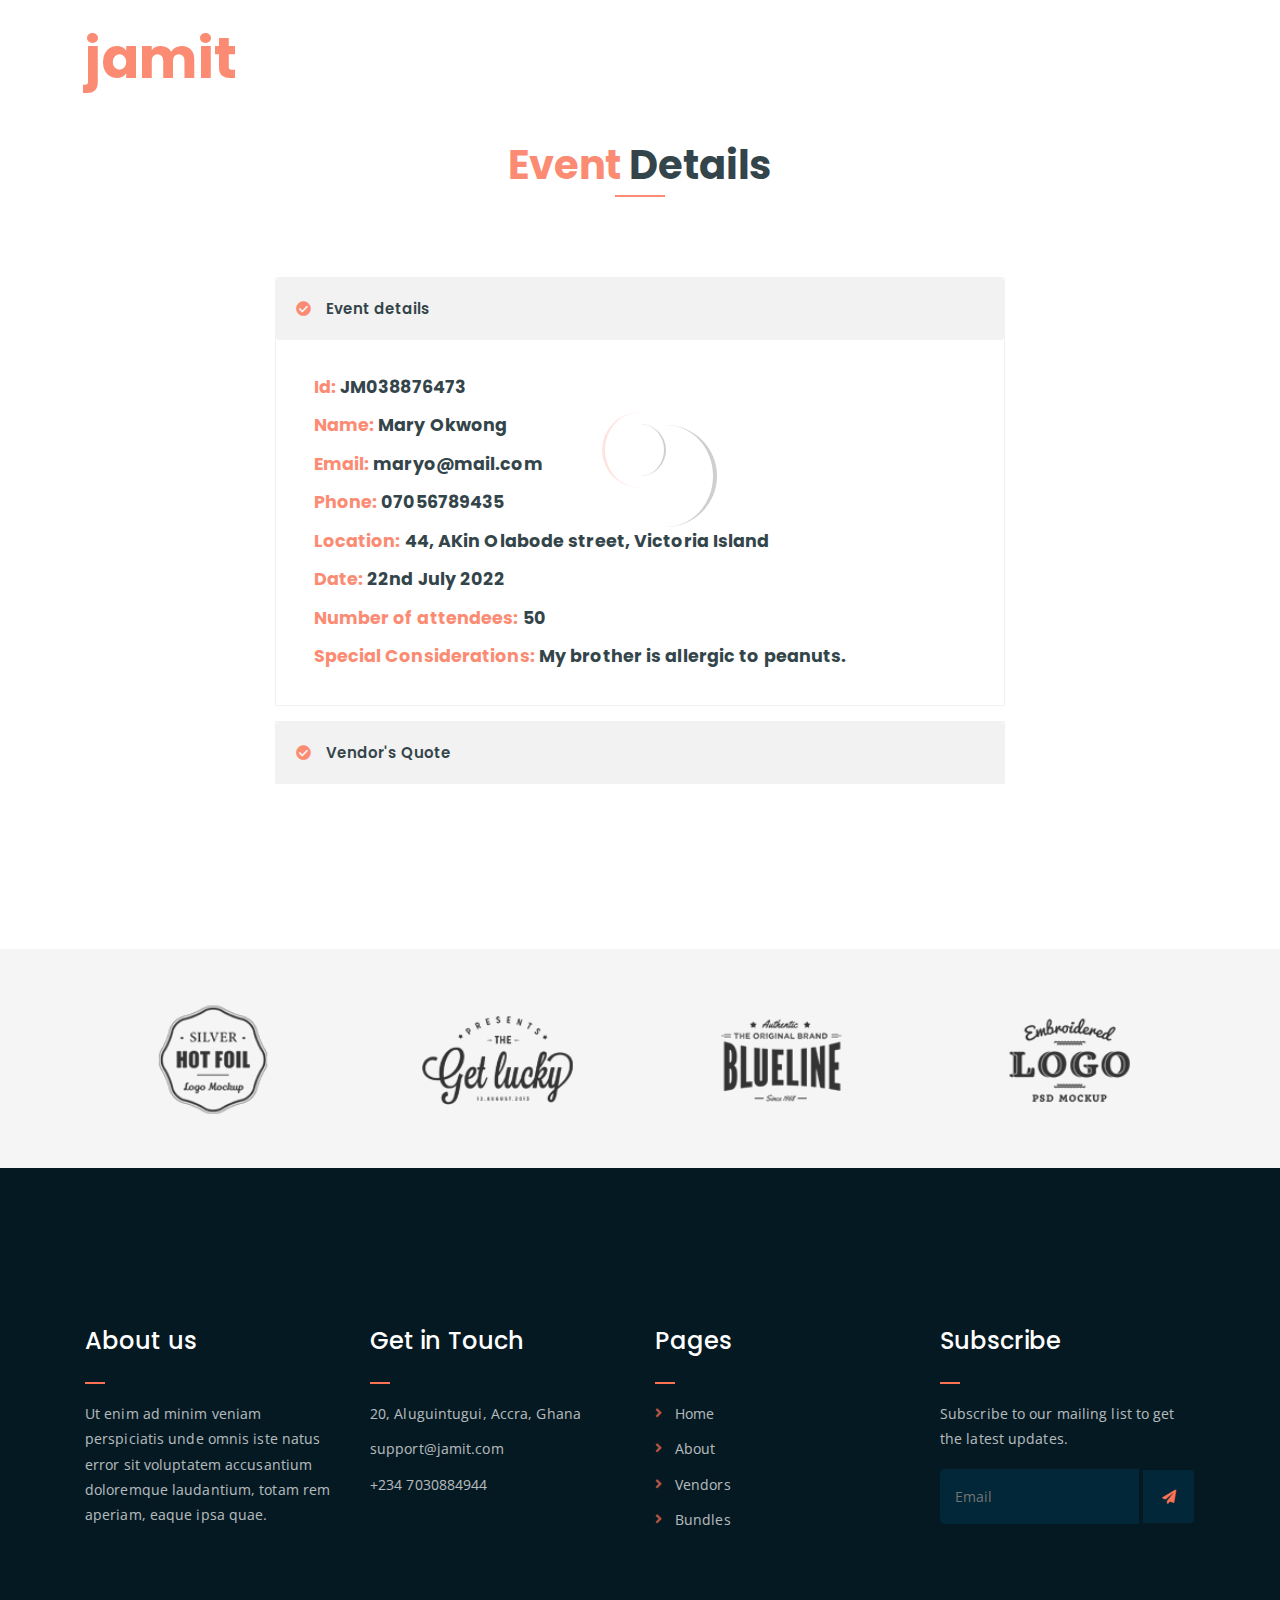
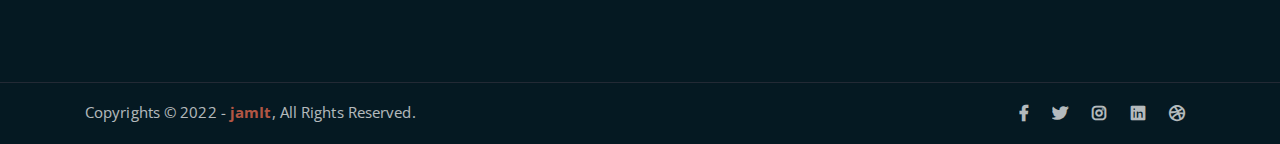
==== commit 226374f1: "added pay and reject quote" ====
--- a/event_details.html
+++ b/event_details.html
@@ -260,7 +260,6 @@
 										</div>
 									</div>
 								</div>
-								<div id="quote_alert"></div>
 								<div class="card single-accordion">
 									<div class="card-header" id="headingTwo">
 										<h5 class="mb-0">
@@ -284,63 +283,100 @@
 									>
 										<div class="card-body">
 											<div class="shipping-address-form">
-												<p>
-													Vendor has not given a quote yet. Please check back
-													later.
-												</p>
+												<div class="row">
+													<div class="col-7">
+														<div class="single-comment-body child">
+															<div class="comment-user-avater">
+																<img
+																	src="https://media.istockphoto.com/photos/bartender-at-work-in-a-bar-picture-id1004093088?k=20&m=1004093088&s=612x612&w=0&h=3VyUAo2mXS3-TKnj6R02Zly8beYWh2oX3nrHvfmWvrY="
+																	alt="Olabisi"
+																/>
+															</div>
+															<div class="comment-text-body">
+																<h4>Olabisi Olabode</h4>
+																<p class="comment-date">May 11, 2022</p>
+																<p>
+																	Hello Mary, for your event, i will be with
+																	carribean themed drinks, but will also have
+																	non alcoholic drinks.
+																</p>
+																<a href="#" class="orange-text">
+																	<b>reply</b></a
+																>
+															</div>
+														</div>
+													</div>
+													<div class="col-5">
+														<div class="order-details-wrap">
+															<table class="order-details" style="width: 100%">
+																<thead>
+																	<tr>
+																		<th>
+																			<h5>Details</h5>
+																		</th>
+																		<th>
+																			<h5>Price</h5>
+																		</th>
+																	</tr>
+																</thead>
+																<tbody class="order-details-body">
+																	<tr>
+																		<td>Red wine</td>
+																		<td>25000.00</td>
+																	</tr>
+																	<tr>
+																		<td>Soft drinks</td>
+																		<td>30000.00</td>
+																	</tr>
+																	<tr>
+																		<td>Gin & Vodka</td>
+																		<td>25000.00</td>
+																	</tr>
+																	<tr>
+																		<td>Beer</td>
+																		<td>25000.00</td>
+																	</tr>
+																	<tr>
+																		<td>Servers</td>
+																		<td>30000.00</td>
+																	</tr>
+																</tbody>
+																<tbody class="checkout-details">
+																	<tr>
+																		<td>Logistics</td>
+																		<td>15000.00</td>
+																	</tr>
+																	<tr>
+																		<td>
+																			<b>Total</b>
+																		</td>
+																		<td>
+																			<b>150000.00</b>
+																		</td>
+																	</tr>
+																</tbody>
+															</table>
+														</div>
+													</div>
+												</div>
+
+												<div class="hero-btns">
+													<a href="shop.html" class="boxed-btn" id="pay">Pay</a>
+													<a
+														href="contact.html"
+														class="bordered-btn rej-btn"
+														id="reject"
+														>Reject</a
+													>
+												</div>
 											</div>
 										</div>
 									</div>
 								</div>
-							</div>
-						</div>
-					</div>
-
-					<!-- <div class="col-lg-4">
-						<div class="order-details-wrap">
-							<table class="order-details">
-								<thead>
-									<tr>
-										<th>Your order Details</th>
-										<th>Price</th>
-									</tr>
-								</thead>
-								<tbody class="order-details-body">
-									<tr>
-										<td>Product</td>
-										<td>Total</td>
-									</tr>
-									<tr>
-										<td>Strawberry</td>
-										<td>$85.00</td>
-									</tr>
-									<tr>
-										<td>Berry</td>
-										<td>$70.00</td>
-									</tr>
-									<tr>
-										<td>Lemon</td>
-										<td>$35.00</td>
-									</tr>
-								</tbody>
-								<tbody class="checkout-details">
-									<tr>
-										<td>Subtotal</td>
-										<td>$190</td>
-									</tr>
-									<tr>
-										<td>Shipping</td>
-										<td>$50</td>
-									</tr>
-									<tr>
-										<td>Total</td>
-										<td>$240</td>
-									</tr>
-								</tbody>
-							</table>
-							<a href="#" class="boxed-btn">Place Order</a>
-						</div>
-					</div> -->
+								<div id="quote_alert"></div>
+							</div>
+						</div>
+					</div>
 				</div>
 			</div>
 		</div>
@@ -491,37 +527,67 @@
 		<script src="assets/js/sticker.js"></script>
 		<!-- main js -->
 		<script src="assets/js/main.js"></script>
-		<!-- <script>
-			let request = document.getElementById("request_quote");
+		<script>
 			let quoteBox = document.getElementById("quote_alert");
-			request.onclick = function (e) {
+			let pay = document.getElementById("pay");
+			let reject = document.getElementById("reject");
+			reject.onclick = function (e) {
 				e.preventDefault();
 				// request.setAttribute("disabled", "");
-				request.style.pointerEvents = "none";
-				request.style.cursor = "default";
+				reject.style.pointerEvents = "none";
+				reject.style.cursor = "default";
 				let loading = document.createElement("span");
 				loading.setAttribute("class", "spinner-border spinner-border-sm");
 				loading.setAttribute("role", "status");
 				loading.setAttribute("aria-hidden", "");
 				loading.setAttribute("style", "color: white");
-				request.appendChild(loading);
+				reject.appendChild(loading);
 				setTimeout(function () {
-					request.removeChild(loading);
+					reject.removeChild(loading);
 					quoteBox.innerHTML = `<div class="alert alert-secondary" role="alert">
 													<h4 class="alert-heading orange-text">
 														<i class="fas fa-check-circle"></i>
-														<span>Quote Requested!</span>
+														<span>Quote Rejected!</span>
 													</h4>
 													<p>
-														Expect a response from vendor within the next 24 hours.
+														Don't like this vendor? Get a new <a href="#" class="orange-text">vendor</a> or talk to <a href="mailto:support@jamit.com" class="orange-text">us</a>
 													</p>
 													<hr />
 													<p class="mb-0">
-														<a href="shop.html" class="boxed-btn">View Details</a>
+														Need support? send us an email at <a href="mailto:support@jamit.com" class="orange-text">support@jamit.com</a>
 													</p>
 												</div>`;
 				}, 3000);
 			};
-		</script> -->
+
+			pay.onclick = function (e) {
+				e.preventDefault();
+				// request.setAttribute("disabled", "");
+				pay.style.pointerEvents = "none";
+				pay.style.cursor = "default";
+				let loading = document.createElement("span");
+				loading.setAttribute("class", "spinner-border spinner-border-sm");
+				loading.setAttribute("role", "status");
+				loading.setAttribute("aria-hidden", "");
+				loading.setAttribute("style", "color: white");
+				pay.appendChild(loading);
+				setTimeout(function () {
+					pay.removeChild(loading);
+					quoteBox.innerHTML = `<div class="alert alert-secondary" role="alert">
+													<h4 class="alert-heading orange-text">
+														<i class="fas fa-check-circle"></i>
+														<span>Booking Confirmed!</span>
+													</h4>
+													<p>
+														Sit back, relax and enjoy your event!
+													</p>
+													<p>
+														Need support? send us an email at <a href="mailto:support@jamit.com" class="orange-text">support@jamit.com</a>
+														</p>
+													<hr />
+												</div>`;
+				}, 3000);
+			};
+		</script>
 	</body>
 </html>
--- a/assets/css/main.css
+++ b/assets/css/main.css
@@ -367,6 +367,14 @@
 	border: 2px solid #fa7153;
 	padding: 7px 20px;
 }
+a.rej-btn {
+	font-family: "Poppins", sans-serif;
+	display: inline-block;
+	background-color: #051922;
+	color: #fa7153;
+	border: none;
+	padding: 7px 20px;
+}
 a.read-more-btn {
 	display: inline-block;
 	margin-top: 15px;
@@ -1380,7 +1388,7 @@
 	border-bottom: 1px solid #aaa;
 }
 .single-comment-body.child {
-	margin-left: 75px;
+	/* margin-left: 75px; */
 }
 .comment-text-body p {
 	color: #888;
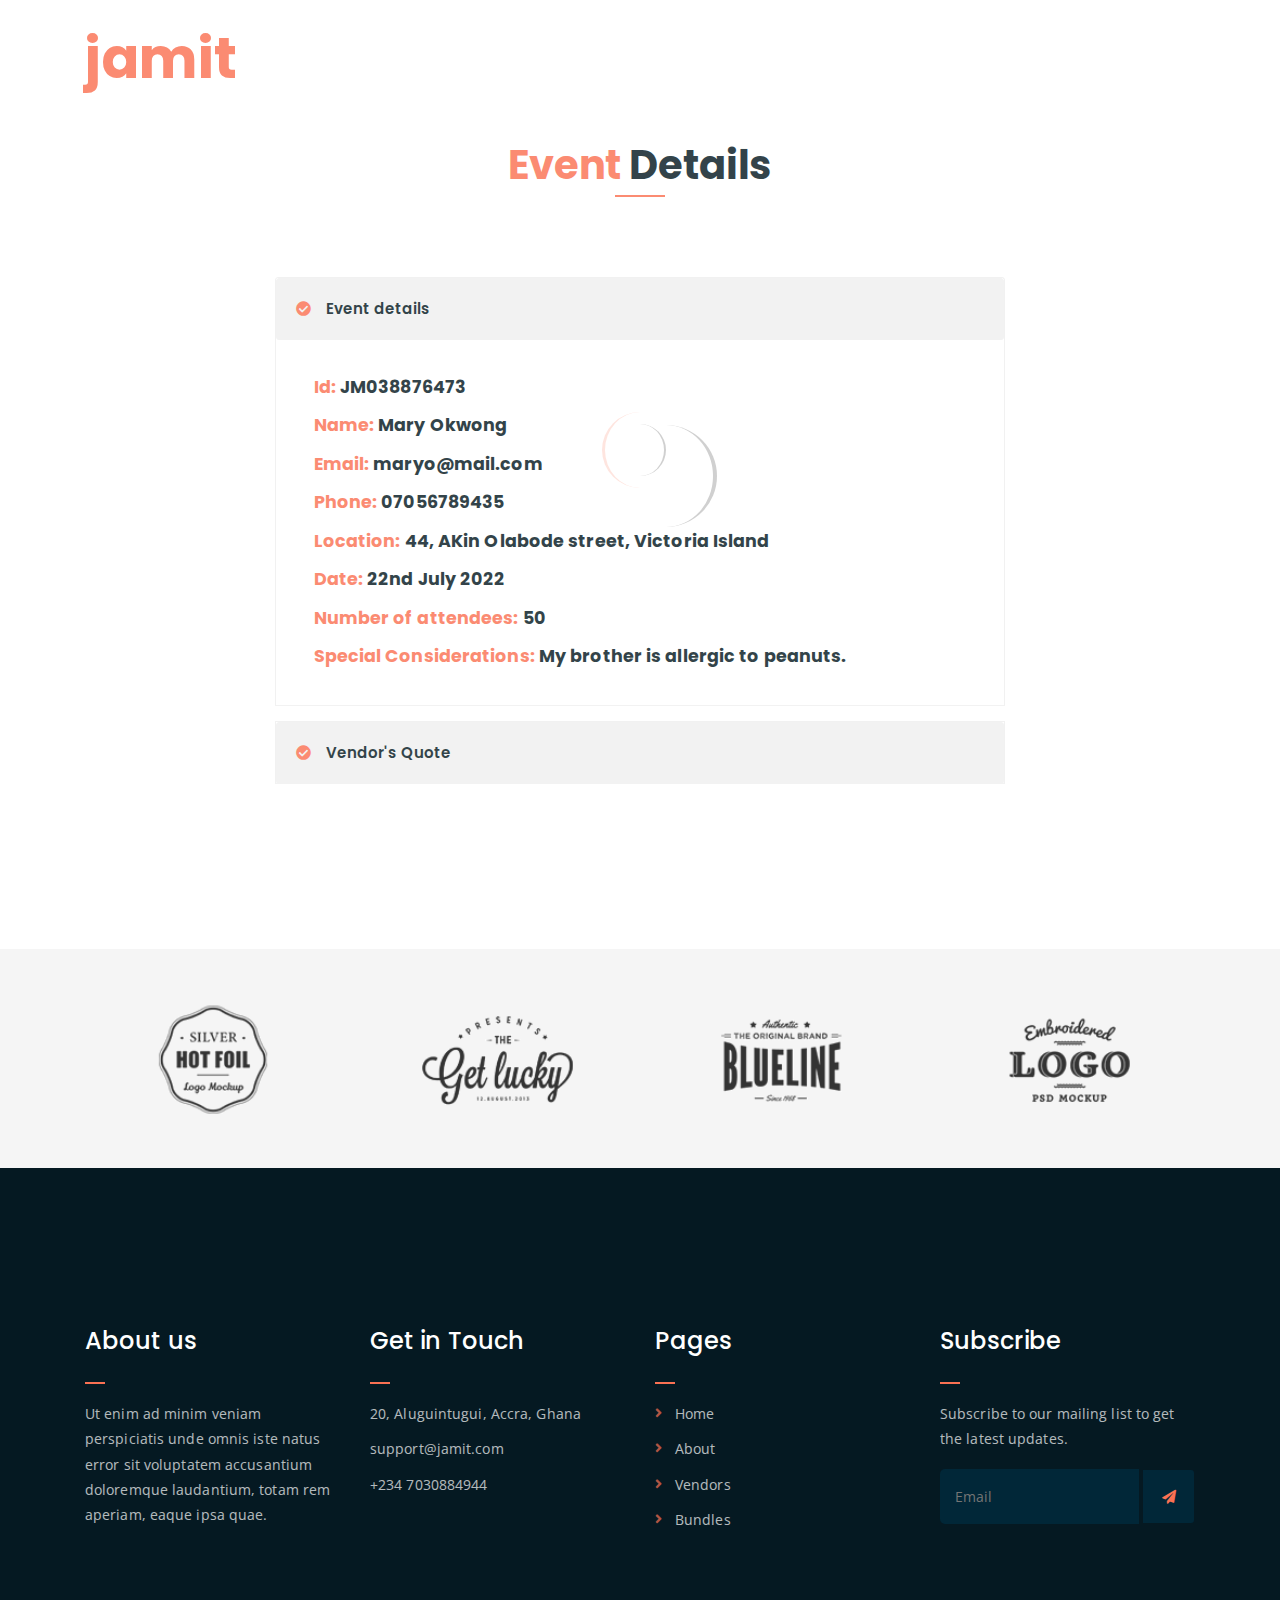
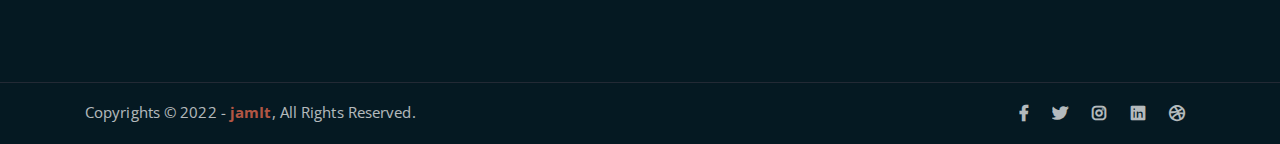
==== commit b1da81fa: "added vendors page" ====
--- a/event_details.html
+++ b/event_details.html
@@ -293,12 +293,12 @@
 																/>
 															</div>
 															<div class="comment-text-body">
-																<h4>Olabisi Olabode</h4>
+																<h4>Olabisi</h4>
 																<p class="comment-date">May 11, 2022</p>
 																<p>
-																	Hello Mary, for your event, i will be with
-																	carribean themed drinks, but will also have
-																	non alcoholic drinks.
+																	Hello Mary, for your event, i will be going
+																	with carribean themed drinks, but will also
+																	have non alcoholic drinks.
 																</p>
 																<a href="#" class="orange-text">
 																	<b>reply</b></a
@@ -506,6 +506,41 @@
 			</div>
 		</div>
 		<!-- end copyright -->
+
+		<!-- Modal -->
+		<div
+			class="modal fade"
+			id="payModal"
+			tabindex="-1"
+			aria-labelledby="payModal"
+			aria-hidden="true"
+		>
+			<div class="modal-dialog modal-dialog-centered">
+				<div class="modal-content">
+					<div class="modal-body">
+						<div class="row">
+							<div class="col-md-3"></div>
+							<div class="col-md-6">
+								<p></p>
+								<h2>Payment</h2>
+								<div class="d-flex justify-content-center">
+									<div
+										class="spinner-grow orange-text"
+										role="status"
+										style="width: 10rem; height: 10rem"
+									>
+										<span class="sr-only">Loading...</span>
+									</div>
+								</div>
+
+								<p>Mocking Payment gateway</p>
+							</div>
+							<div class="col-md-3"></div>
+						</div>
+					</div>
+				</div>
+			</div>
+		</div>
 
 		<!-- jquery -->
 		<script src="assets/js/jquery-1.11.3.min.js"></script>
@@ -563,6 +598,7 @@
 			pay.onclick = function (e) {
 				e.preventDefault();
 				// request.setAttribute("disabled", "");
+				$("#payModal").modal("show");
 				pay.style.pointerEvents = "none";
 				pay.style.cursor = "default";
 				let loading = document.createElement("span");
@@ -573,6 +609,7 @@
 				pay.appendChild(loading);
 				setTimeout(function () {
 					pay.removeChild(loading);
+					$("#payModal").modal("hide");
 					quoteBox.innerHTML = `<div class="alert alert-secondary" role="alert">
 													<h4 class="alert-heading orange-text">
 														<i class="fas fa-check-circle"></i>
